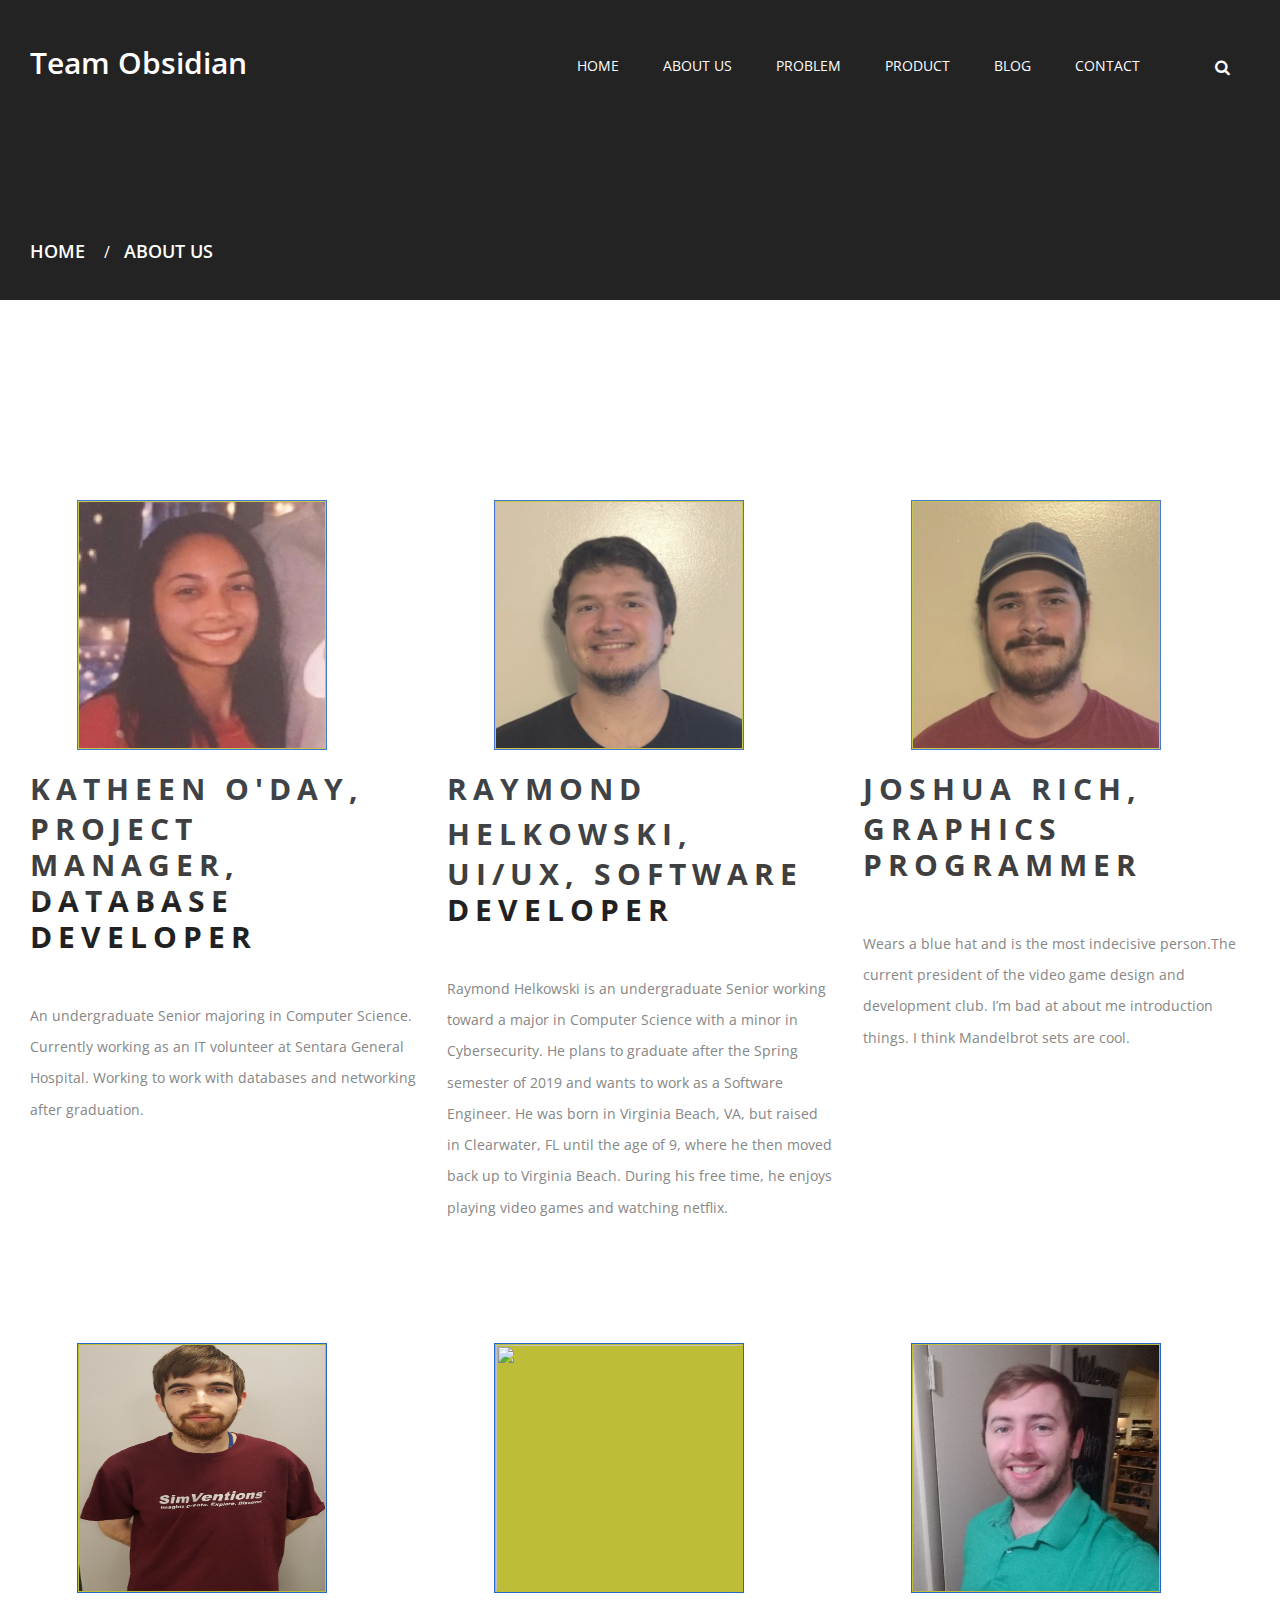
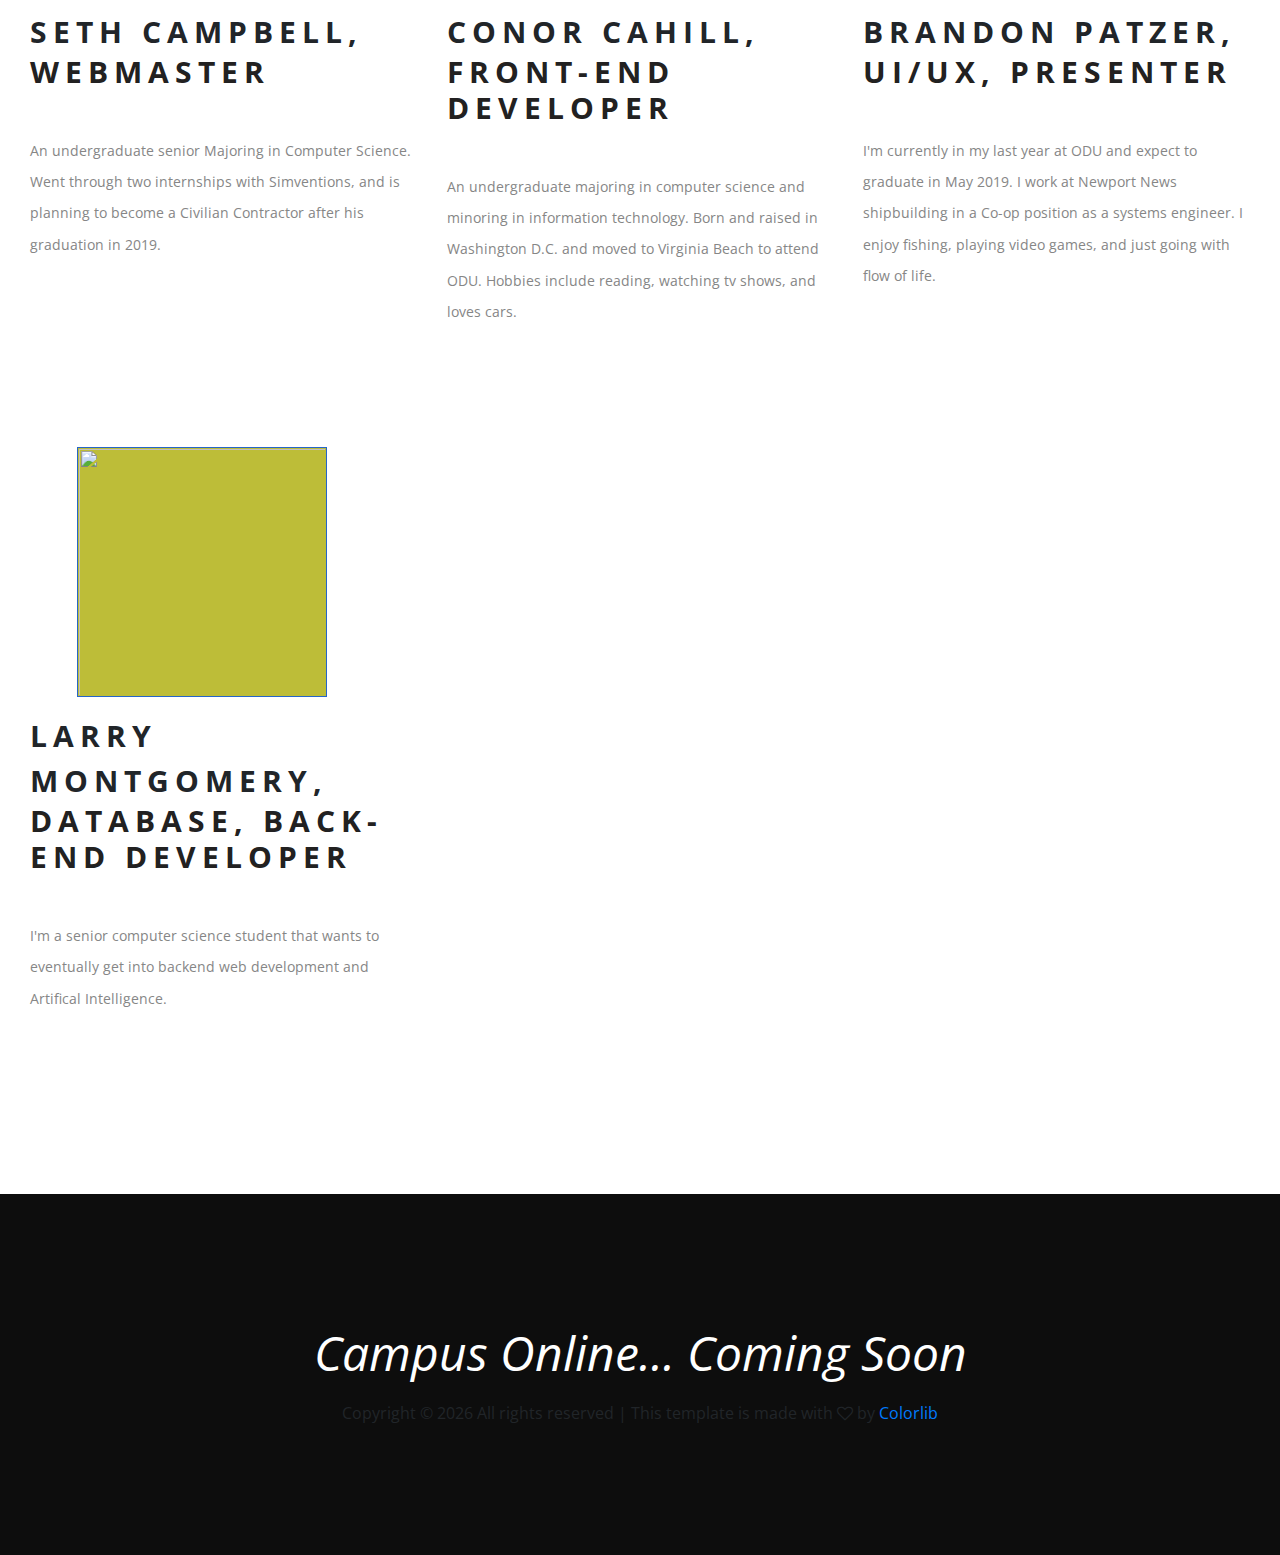
==== about.html @ fdd3791b "Merge branch 'template' of https://github.com/prairiedogstyle20/cs410_website into template" ====
<!DOCTYPE html>
<html lang="en">

<head>
    <title>Team Obsidian - Campus Online</title>
    <meta charset="UTF-8">
    <meta name="description" content="HALO photography portfolio template">
    <meta name="keywords" content="photography, portfolio, onepage, creative, html">
    <meta name="viewport" content="width=device-width, initial-scale=1.0">
    <!-- Favicon -->
    <link href="img/favicon.ico" rel="shortcut icon" />

    <!-- Google Fonts -->
    <link href="https://fonts.googleapis.com/css?family=Open+Sans:300,300i,400,400i,600,600i,700,700i" rel="stylesheet">

    <!-- Stylesheets -->
    <link rel="stylesheet" href="css/bootstrap.min.css" />
    <link rel="stylesheet" href="css/font-awesome.min.css" />
    <link rel="stylesheet" href="css/flaticon.css" />
    <link rel="stylesheet" href="css/animate.css" />
    <link rel="stylesheet" href="css/owl.carousel.css" />
    <link rel="stylesheet" href="css/style.css" />


    <!--[if lt IE 9]>
	  <script src="https://oss.maxcdn.com/html5shiv/3.7.2/html5shiv.min.js"></script>
	  <script src="https://oss.maxcdn.com/respond/1.4.2/respond.min.js"></script>
	<![endif]-->

</head>

<body>
    <!-- Page Preloder -->
    <div id="preloder">
        <div class="loader"></div>
    </div>

    <!-- Header section start -->
    <header class="header-section sp-pad">
        <h3 class="site-logo">Team Obsidian</h3>
        <form class="search-top">
            <button class="se-btn"><i class="fa fa-search"></i></button>
            <input type="text" placeholder="Search.....">
        </form>
        <div class="nav-switch">
            <i class="fa fa-bars"></i>
        </div>
        <nav class="main-menu">
            <ul>
                <li><a href="index.html">Home</a></li>
                <li><a href="about.html">about us</a></li>
                <li><a href="problem.html">Problem</a></li>
                <li><a href="product.html">Product</a></li>
                <li><a href="blog.html">Blog</a></li>
                <li><a href="contact.html">Contact</a></li>
            </ul>
        </nav>
    </header>
    <!-- Header section end -->


    <!-- Page top section start -->
    <div class="page-top-area set-bg" data-setbg="img/black.jpg">
        <div class="breadcrumb-area">
            <a href="#">Home</a> / <span>About us</span>
        </div>
    </div>
    <!-- Page top section end -->


    <!-- Intro section start -->
    <section class="intro-section sp-pad spad">
        <div class="container-fluid p-0">
            <div class="row">
                <div class="col-xl-4 intro-text">
                    <div class="col-xl-7 offset-xl-1">
                        <figure class="intro-img mt-5 mt-xl-0">
                            <img src="img/team/yogrill.jpeg" class="portrait" alt="">
                        </figure>
                    </div>
                    <span class="sp-title">Katheen O'Day,</span>
                    <h3 class="sp-title">Project Manager, Database Developer</h3>
                    <p>An undergraduate Senior majoring in Computer Science. Currently working as an IT volunteer at Sentara General Hospital. Working to work with databases and networking after graduation.</p>
                </div>
                <div class="col-xl-4 intro-text">
                    <div class="col-xl-7 offset-xl-1">
                        <figure class="intro-img mt-5 mt-xl-0">
                            <img src="img/team/raymond.jpg" class="portrait" alt="">
                        </figure>
                    </div>
                    <span class="sp-title">Raymond Helkowski,</span>
                    <h3 class="sp-title">UI/UX, Software Developer</h3>
                    <p>Raymond Helkowski is an undergraduate Senior working toward a major in Computer Science with a minor in Cybersecurity. He plans to graduate after the Spring semester of 2019 and wants to work as a Software Engineer. He was born in
                        Virginia Beach, VA, but raised in Clearwater, FL until the age of 9, where he then moved back up to Virginia Beach. During his free time, he enjoys playing video games and watching netflix.</p>
                </div>
                <div class="col-xl-4 intro-text">
                    <div class="col-xl-7 offset-xl-1">
                        <figure class="intro-img mt-5 mt-xl-0">
                            <img src="img/team/josh.jpg" class="portrait" alt="">
                        </figure>
                    </div>
                    <span class="sp-title">Joshua Rich,</span>
                    <h3 class="sp-title">Graphics Programmer</h3>
                    <p>Wears a blue hat and is the most indecisive person.The current president of the video game design and development club. I’m bad at about me introduction things. I think Mandelbrot sets are cool.</p>

                </div>
                <div class="col-xl-4 intro-text">
                    <div class="col-xl-7 offset-xl-1">
                        <figure class="intro-img mt-5 mt-xl-0">
                            <img src="img/team/Seth Campbell.jpg" class="portrait" alt="">
                        </figure>
                    </div>
                    <span class="sp-title">Seth Campbell,</span>
                    <h3 class="sp-title">Webmaster</h3>
                    <p>An undergraduate senior Majoring in Computer Science. Went through two internships with Simventions, and is planning to become a Civilian Contractor after his graduation in 2019.</p>

                </div>
                <div class="col-xl-4 intro-text">
                    <div class="col-xl-7 offset-xl-1">
                        <figure class="intro-img mt-5 mt-xl-0">
                            <img src="img/team/conor.jpg" class="portrait" alt="">
                        </figure>
                    </div>
                    <span class="sp-title">Conor Cahill,</span>
                    <h3 class="sp-title">Front-End Developer</h3>
                    <p>An undergraduate majoring in computer science and minoring in information technology. Born and raised in Washington D.C. and moved to Virginia Beach to attend ODU. Hobbies include reading, watching tv shows, and loves cars.</p>

                </div>
                <div class="col-xl-4 intro-text">
                    <div class="col-xl-7 offset-xl-1">
                        <figure class="intro-img mt-5 mt-xl-0">
                            <img src="img/team/Brandon.jpg" class="portrait" alt="">
                        </figure>
                    </div>
                    <span class="sp-title">Brandon Patzer,</span>
                    <h3 class="sp-title">UI/UX, Presenter</h3>
                    <p>I'm currently in my last year at ODU and expect to graduate in May 2019. I work at Newport News shipbuilding in a Co-op position as a systems engineer. I enjoy fishing, playing video games, and just going with flow of life.</p>

                </div>
                <div class="col-xl-4 intro-text">
                    <div class="col-xl-7 offset-xl-1">
                        <figure class="intro-img mt-5 mt-xl-0">
                            <img src="img/team/larry.jpg" class="portrait" alt="">
                        </figure>
                    </div>
                    <span class="sp-title">Larry Montgomery,</span>
                    <h3 class="sp-title">Database, Back-End Developer</h3>
                    <p>I'm a senior computer science student that wants to eventually get into backend web development and Artifical Intelligence.</p>
                </div>
            </div>
        </div>
    </section>
    <!-- Intro section end -->


    <!-- Progress section start -->
    <!--<div class="progress-section">
        <div class="container-fluid">
            <div class="row">
                <div class="col-xl-3 col-md-6 cp-item">
                    <div class="circle-progress" data-cpid="id-1" data-cpvalue="75" data-cpcolor="#787878" data-cptitle="Inspiration"></div>
                </div>
                <div class="col-xl-3 col-md-6 cp-item">
                    <div class="circle-progress" data-cpid="id-2" data-cpvalue="59" data-cpcolor="#787878" data-cptitle="Peace"></div>
                </div>
                <div class="col-xl-3 col-md-6 cp-item">
                    <div class="circle-progress" data-cpid="id-3" data-cpvalue="100" data-cpcolor="#787878" data-cptitle="hard work"></div>
                </div>
                <div class="col-xl-3 col-md-6 cp-item">
                    <div class="circle-progress" data-cpid="id-4" data-cpvalue="83" data-cpcolor="#787878" data-cptitle="LOve"></div>
                </div>
            </div>
        </div>
    </div> -->
    <!-- Progress section end -->



    <!-- Review section start -->
    <!--<section class="review-section spad sp-pad set-bg" data-setbg="img/review-bg.jpg">
        <div class="container-fluid p-0 review-warp">
            <div class="row">
                <div class="col-xl-4">
                    <span class="sp-sub-title">Amazing studio</span>
                    <h3 class="sp-title">Clients testimonials</h3>
                </div>
                <div class="col-xl-7 offset-xl-1">
                    <div class="review-slider owl-carousel">
                        <div class="rs-item">
                            <div class="qute">“</div>
                            <p>Integer nec bibendum lacus. Suspendisse dictum enim sit amet libero malesuada feugiat. Praesent malesuada congue magna at finibus. In hac habi tasse platea dictumst. Curabitur rhoncus auctor eleifend. Integer nec bibendum lacus.
                                Suspendisse dictum enim sit amet libero malesuada feugiat. Praesent malesuada congue magna at finibus. In hac habi tasse platea dictumst. </p>
                            <figure class="client-pic">
                                <img src="img/client.jpg" alt="#">
                            </figure>
                            <h4>James Smith, Client</h4>
                        </div>
                    </div>
                </div>
            </div>
        </div>
    </section>-->
    <!-- Review section end -->


    <!-- Work nav section start -->
    <!--<section class="worknav-section sp-pad">
        <div class="container-fluid p-0">
            <div class="row">
                <div class="col-6">
                    <div class="worknav wn-prev">
                        <a href="#" class="wn-thumb set-bg" data-setbg="img/recent-thumb/1.jpg"></a>
                        <div class="wn-info">
                            <span>Previous work</span>
                            <h3>Wedding Photography</h3>
                        </div>
                    </div>
                </div>
                <div class="col-6">
                    <div class="worknav wn-next">
                        <a href="#" class="wn-thumb set-bg" data-setbg="img/recent-thumb/2.jpg"></a>
                        <div class="wn-info">
                            <span>Letest work</span>
                            <h3>Living by the sea</h3>
                        </div>
                    </div>
                </div>
            </div>
        </div>
    </section>-->
    <!-- Work nav section end -->


    <!-- Footer section start -->
    <footer class="footer-section spad">
        <div class="container text-center">
            <h2>Campus Online... Coming Soon</h2>

            <!-- Link back to Colorlib can't be removed. Template is licensed under CC BY 3.0. -->
            Copyright &copy;
            <script>
                document.write(new Date().getFullYear());
            </script> All rights reserved | This template is made with <i class="fa fa-heart-o" aria-hidden="true"></i> by <a href="https://colorlib.com" target="_blank">Colorlib</a>
            <!-- Link back to Colorlib can't be removed. Template is licensed under CC BY 3.0. -->

        </div>
        </div>
    </footer>
    <!-- Footer section end -->


    <!--====== Javascripts & Jquery ======-->
    <script src="js/jquery-3.2.1.min.js"></script>
    <script src="js/bootstrap.min.js"></script>
    <script src="js/owl.carousel.min.js"></script>
    <script src="js/mixitup.min.js"></script>
    <script src="js/circle-progress.min.js"></script>
    <script src="js/main.js"></script>
</body>

</html>
---- css/flaticon.css ----
/*
  	Flaticon icon font: Flaticon
  	Creation date: 02/11/2016 08:15
  	*/

@font-face {
  font-family: "Flaticon";
  src: url("../icon-fonts/Flaticon.eot");
  src: url("../icon-fonts/Flaticon.eot?#iefix") format("embedded-opentype"),
       url("../icon-fonts/Flaticon.woff") format("woff"),
       url("../icon-fonts/Flaticon.ttf") format("truetype"),
       url("../icon-fonts/Flaticon.svg#Flaticon") format("svg");
  font-weight: normal;
  font-style: normal;
}

@media screen and (-webkit-min-device-pixel-ratio:0) {
  @font-face {
    font-family: "Flaticon";
    src: url("./Flaticon.svg#Flaticon") format("svg");
  }
}

[class^="flaticon-"]:before, [class*=" flaticon-"]:before,
[class^="flaticon-"]:after, [class*=" flaticon-"]:after {   
	font-family: Flaticon;
	font-style: normal;
}

.flaticon-alarm-clock:before { content: "\f100"; }
.flaticon-atomic:before { content: "\f101"; }
.flaticon-bar-chart:before { content: "\f102"; }
.flaticon-battery:before { content: "\f103"; }
.flaticon-battery-1:before { content: "\f104"; }
.flaticon-bell:before { content: "\f105"; }
.flaticon-bluetooth:before { content: "\f106"; }
.flaticon-book:before { content: "\f107"; }
.flaticon-box:before { content: "\f108"; }
.flaticon-calculator:before { content: "\f109"; }
.flaticon-calendar:before { content: "\f10a"; }
.flaticon-car:before { content: "\f10b"; }
.flaticon-chat:before { content: "\f10c"; }
.flaticon-chat-1:before { content: "\f10d"; }
.flaticon-checked:before { content: "\f10e"; }
.flaticon-cloud:before { content: "\f10f"; }
.flaticon-cloud-computing:before { content: "\f110"; }
.flaticon-cloud-computing-1:before { content: "\f111"; }
.flaticon-compass:before { content: "\f112"; }
.flaticon-credit-card:before { content: "\f113"; }
.flaticon-cursor:before { content: "\f114"; }
.flaticon-cutlery:before { content: "\f115"; }
.flaticon-download:before { content: "\f116"; }
.flaticon-edit:before { content: "\f117"; }
.flaticon-envelope:before { content: "\f118"; }
.flaticon-eraser:before { content: "\f119"; }
.flaticon-eye:before { content: "\f11a"; }
.flaticon-fast-forward:before { content: "\f11b"; }
.flaticon-favorites:before { content: "\f11c"; }
.flaticon-file:before { content: "\f11d"; }
.flaticon-file-1:before { content: "\f11e"; }
.flaticon-file-2:before { content: "\f11f"; }
.flaticon-file-3:before { content: "\f120"; }
.flaticon-filter:before { content: "\f121"; }
.flaticon-flag:before { content: "\f122"; }
.flaticon-folder:before { content: "\f123"; }
.flaticon-folder-1:before { content: "\f124"; }
.flaticon-gamepad:before { content: "\f125"; }
.flaticon-heart:before { content: "\f126"; }
.flaticon-home:before { content: "\f127"; }
.flaticon-id-card:before { content: "\f128"; }
.flaticon-idea:before { content: "\f129"; }
.flaticon-image:before { content: "\f12a"; }
.flaticon-inbox:before { content: "\f12b"; }
.flaticon-information:before { content: "\f12c"; }
.flaticon-key:before { content: "\f12d"; }
.flaticon-laptop:before { content: "\f12e"; }
.flaticon-layers:before { content: "\f12f"; }
.flaticon-like:before { content: "\f130"; }
.flaticon-line-chart:before { content: "\f131"; }
.flaticon-loupe:before { content: "\f132"; }
.flaticon-mail:before { content: "\f133"; }
.flaticon-map:before { content: "\f134"; }
.flaticon-medal:before { content: "\f135"; }
.flaticon-megaphone:before { content: "\f136"; }
.flaticon-message:before { content: "\f137"; }
.flaticon-message-1:before { content: "\f138"; }
.flaticon-message-2:before { content: "\f139"; }
.flaticon-microphone:before { content: "\f13a"; }
.flaticon-money:before { content: "\f13b"; }
.flaticon-monitor:before { content: "\f13c"; }
.flaticon-music:before { content: "\f13d"; }
.flaticon-next:before { content: "\f13e"; }
.flaticon-padlock:before { content: "\f13f"; }
.flaticon-padlock-1:before { content: "\f140"; }
.flaticon-paint-brush:before { content: "\f141"; }
.flaticon-pause:before { content: "\f142"; }
.flaticon-phone-call:before { content: "\f143"; }
.flaticon-photo-camera:before { content: "\f144"; }
.flaticon-placeholder:before { content: "\f145"; }
.flaticon-planet-earth:before { content: "\f146"; }
.flaticon-play-button:before { content: "\f147"; }
.flaticon-power-button:before { content: "\f148"; }
.flaticon-presentation:before { content: "\f149"; }
.flaticon-printer:before { content: "\f14a"; }
.flaticon-reload:before { content: "\f14b"; }
.flaticon-return:before { content: "\f14c"; }
.flaticon-rss:before { content: "\f14d"; }
.flaticon-safebox:before { content: "\f14e"; }
.flaticon-settings:before { content: "\f14f"; }
.flaticon-settings-1:before { content: "\f150"; }
.flaticon-settings-2:before { content: "\f151"; }
.flaticon-share:before { content: "\f152"; }
.flaticon-shield:before { content: "\f153"; }
.flaticon-shopping-cart:before { content: "\f154"; }
.flaticon-smartphone:before { content: "\f155"; }
.flaticon-speaker:before { content: "\f156"; }
.flaticon-speakers:before { content: "\f157"; }
.flaticon-trash:before { content: "\f158"; }
.flaticon-trophy:before { content: "\f159"; }
.flaticon-upload:before { content: "\f15a"; }
.flaticon-user:before { content: "\f15b"; }
.flaticon-user-1:before { content: "\f15c"; }
.flaticon-user-2:before { content: "\f15d"; }
.flaticon-user-3:before { content: "\f15e"; }
.flaticon-users:before { content: "\f15f"; }
.flaticon-video-camera:before { content: "\f160"; }
.flaticon-wifi:before { content: "\f161"; }
.flaticon-zoom-in:before { content: "\f162"; }
.flaticon-zoom-out:before { content: "\f163"; }
---- css/style.css ----
/* =================================
------------------------------------
  HALO - Photography Portfolio
  Version: 1.0
 ------------------------------------ 
 ====================================*/


/*----------------------------------------*/


/* Template default CSS
/*----------------------------------------*/

html,
body {
    height: 100%;
    font-family: 'Open Sans', sans-serif;
}

h1,
h2,
h3,
h4,
h5,
h6 {
    color: #222121;
    margin: 0;
    font-weight: 600;
    font-family: 'Open Sans', sans-serif;
}

h1 {
    font-size: 60px;
}

h2 {
    font-size: 48px;
}

h3 {
    font-size: 30px;
}

h4 {
    font-size: 16px;
}

h5 {
    font-size: 14px;
}

p {
    font-size: 14.2px;
    color: #868686;
    line-height: 2.2;
}

img {
    /* max-width: 100%;*/
}

input:focus,
select:focus,
button:focus,
textarea:focus {
    outline: none;
}

a:hover,
a:focus {
    text-decoration: none;
    outline: none;
}

ul,
ol {
    padding: 0;
    margin: 0;
}


/*---------------------
	Helper CSS
-----------------------*/

.spad {
    padding-top: 130px;
    padding-bottom: 130px;
}

.sp-pad {
    padding-left: 150px;
    padding-right: 150px;
}

.sp-sub-title {
    color: #868686;
    font-size: 12px;
    margin-bottom: 5px;
    text-transform: uppercase;
}

.sp-title {
    font-size: 30px;
    font-weight: 700;
    text-transform: uppercase;
    margin-bottom: 45px;
    letter-spacing: 6px;
}

.section-title h2 {
    display: inline-block;
    position: relative;
    margin-bottom: 110px;
    padding-bottom: 2px;
    line-height: normal;
}

.section-title h2:after {
    position: absolute;
    content: '';
    width: 100%;
    height: 2px;
    left: 0;
    bottom: 0;
    background: #40424a;
}

.set-bg {
    background-repeat: no-repeat;
    background-size: cover;
    background-position: center 0;
}


/*------------------------
  Common Elements
--------------------------*/

.element {
    margin-bottom: 150px;
}

.element .sp-title {
    margin-bottom: 70px;
}

.element:last-child {
    margin-bottom: 0;
}

.element .site-btn {
    margin-bottom: 10px;
}


/* Preloder */

#preloder {
    position: fixed;
    width: 100%;
    height: 100%;
    top: 0;
    left: 0;
    z-index: 999999;
    background: #fff;
}

.loader {
    width: 40px;
    height: 40px;
    position: absolute;
    top: 50%;
    left: 50%;
    margin-top: -13px;
    margin-left: -13px;
    border-radius: 60px;
    animation: loader 0.8s linear infinite;
    -webkit-animation: loader 0.8s linear infinite;
}

@keyframes loader {
    0% {
        -webkit-transform: rotate(0deg);
        transform: rotate(0deg);
        border: 4px solid #f44336;
        border-left-color: transparent;
    }
    50% {
        -webkit-transform: rotate(180deg);
        transform: rotate(180deg);
        border: 4px solid #673ab7;
        border-left-color: transparent;
    }
    100% {
        -webkit-transform: rotate(360deg);
        transform: rotate(360deg);
        border: 4px solid #f44336;
        border-left-color: transparent;
    }
}

@-webkit-keyframes loader {
    0% {
        -webkit-transform: rotate(0deg);
        border: 4px solid #f44336;
        border-left-color: transparent;
    }
    50% {
        -webkit-transform: rotate(180deg);
        border: 4px solid #673ab7;
        border-left-color: transparent;
    }
    100% {
        -webkit-transform: rotate(360deg);
        border: 4px solid #f44336;
        border-left-color: transparent;
    }
}


/* Site Buttons */

.site-btn {
    position: relative;
    display: inline-block;
    text-transform: uppercase;
    font-size: 12px;
    min-width: 135px;
    font-weight: 600;
    padding: 18px 10px 20px;
    color: #222121;
    background-color: transparent;
    border: none;
    cursor: pointer;
    text-align: center;
    border-top: 2px solid #222121;
    border-bottom: 2px solid #222121;
}

.site-btn:after {
    position: absolute;
    content: '';
    width: 100%;
    height: 2px;
    bottom: 2px;
    left: 0;
    background: #222121;
}

.site-btn.light {
    color: #fff;
    border-top: 2px solid #fff;
    border-bottom: 2px solid #fff;
}

.site-btn.light:after {
    background: #fff;
}

.site-btn.light:hover {
    color: #fff;
}

.site-btn:hover {
    color: #222121;
}

.site-btn.btn-two {
    border-left: 2px solid #222121;
    border-right: 2px solid #222121;
}

.site-btn.btn-three {
    padding: 19px 10px 19px;
}

.site-btn.btn-three:after {
    display: none;
}

.site-btn.btn-four {
    padding: 19px 10px 19px;
    border-left: 2px solid #222121;
    border-right: 2px solid #222121;
}

.site-btn.btn-four:after {
    display: none;
}

.arrow-btn {
    color: #7a7a7a;
    font-size: 20px;
}

.arrow-btn i {
    display: inline-block;
}

.arrow-btn:hover {
    color: #7a7a7a;
}


/* Circle progress */

.circle-progress {
    text-align: center;
    display: block;
    position: relative;
    margin-bottom: 30px;
}

.circle-progress canvas {
    -webkit-transform: rotate(90deg);
    -ms-transform: rotate(90deg);
    transform: rotate(90deg);
}

.circle-progress .progress-info {
    position: absolute;
    width: 100%;
    top: 50%;
    margin-top: -45px;
}

.circle-progress .progress-info h2 {
    margin-bottom: 5px;
}

.circle-progress .progress-info p {
    font-size: 14px;
    margin-bottom: 0;
    color: #222121;
    font-weight: 600;
    letter-spacing: 3px;
    text-transform: uppercase;
}


/* Fact box */

.fact-box .fact-content {
    text-align: center;
    position: relative;
}

.fact-box .fact-content:after {
    position: absolute;
    content: '';
    height: 90px;
    width: 2px;
    background: #f3f3f3;
    right: 0;
    top: 30px;
    -webkit-transform: rotate(40deg);
    -ms-transform: rotate(40deg);
    transform: rotate(40deg);
    -webkit-transform-origin: center;
    -ms-transform-origin: center;
    transform-origin: center;
}

.fact-box .fact-content i {
    color: #d3d3d3;
    font-size: 45px;
    line-height: 45px;
    display: block;
    margin-bottom: 20px;
}

.fact-box .fact-content h2 {
    font-size: 36px;
    margin-bottom: 15px;
}

.fact-box .fact-content p {
    text-transform: uppercase;
    font-size: 12px;
    font-weight: 600;
    letter-spacing: 2px;
    margin-bottom: 0;
}

.fact-box:last-child .fact-content:after {
    display: none;
}


/* Accordion */

.accordion-area .panel {
    margin-bottom: 18px;
}

.accordion-area .panel-header {
    display: block;
    font-weight: 600;
    position: relative;
    border: 2px solid #000;
    -webkit-transition: all 0.4s ease-out 0s;
    -o-transition: all 0.4s ease-out 0s;
    transition: all 0.4s ease-out 0s;
}

.accordion-area .panel-link:after {
    content: "+";
    position: absolute;
    font-size: 18px;
    font-weight: 700;
    right: 25px;
    top: 50%;
    color: #000;
    line-height: 16px;
    margin-top: -8px;
    margin-left: -4px;
}

.accordion-area .panel-header.active .panel-link:after {
    content: "-";
    margin-top: -10px;
}

.accordion-area .panel-header.active .panel-link.collapsed:after {
    content: "+";
}

.accordion-area .panel-link {
    text-align: left;
    background-color: transparent;
    border: none;
    position: relative;
    width: 100%;
    padding: 15px 40px;
    padding-left: 30px;
    font-size: 12px;
    text-transform: uppercase;
    letter-spacing: 1px;
    font-weight: 600;
}

.accordion-area .panel-body p {
    font-size: 14px;
    margin-bottom: 0;
    padding-top: 25px;
}

.accordion-area .panel-body {
    padding: 0 5px;
}


/* Tab */

.tab-element .nav-tabs {
    border-bottom: 2px solid #222121;
    display: table;
    width: 100%;
}

.tab-element .nav-tabs .nav-item {
    display: table-cell;
    text-align: center;
}

.tab-element .nav-tabs .nav-item:last-child .nav-link {
    margin-right: 0;
}

.tab-element .nav-tabs .nav-link {
    border: 2px solid #222121;
    margin-right: 10px;
    border-radius: 0;
    font-size: 12px;
    text-transform: uppercase;
    letter-spacing: 1px;
    font-weight: 600;
    color: #222121;
    padding: 15px 10px;
}

.tab-element .nav-tabs .nav-link.active {
    padding-bottom: 25px;
    border-bottom: none;
    position: relative;
}

.tab-element .nav-tabs .nav-link.active:after {
    position: absolute;
    content: '';
    width: 100%;
    height: 2px;
    background: #fff;
    bottom: -2px;
    left: 0;
}

.tab-element .tab-pane {
    padding-top: 25px;
}


/* Icon Box */

.icon-box {
    margin-bottom: 70px;
}

.icon-box i {
    display: block;
    font-size: 50px;
    color: #d3d3d3;
    margin-bottom: 30px;
}

.icon-box h4 {
    text-transform: uppercase;
    letter-spacing: 2px;
    margin-bottom: 20px;
}


/*---------------------
	Header section
-----------------------*/

.header-section {
    position: absolute;
    width: 100%;
    left: 0;
    top: 0;
    z-index: 111;
    padding-top: 40px;
    padding-bottom: 20px;
}

.site-logo {
    padding-top: 5px;
    color: #fff;
    display: inline-block;
}

.search-top {
    float: right;
    display: inline-block;
    position: relative;
    padding: 14px;
    margin-left: 30px;
}

.search-top .se-btn {
    border: none;
    background: none;
    color: #fff;
}

.search-top input[type='text'] {
    position: absolute;
    right: 5px;
    top: 100%;
    border: none;
    background: rgba(255, 255, 255, 0.17);
    padding: 10px 20px;
    opacity: 0;
    outline: 1px solid #fff;
    outline-offset: 5px;
    margin-top: 5px;
    color: #fff;
    visibility: hidden;
    -webkit-transition: all 0.4s;
    -o-transition: all 0.4s;
    transition: all 0.4s;
}

.search-top input[type='text']:focus {
    visibility: visible;
    opacity: 1;
}

.search-top:hover input[type='text'] {
    opacity: 1;
    visibility: visible;
}

.nav-switch {
    display: none;
}

.main-menu {
    float: right;
}

.main-menu ul {
    list-style: none;
}

.main-menu ul li {
    display: inline;
}

.main-menu ul li a {
    display: inline-block;
    text-transform: uppercase;
    font-size: 14px;
    color: #fff;
    padding: 15px;
    margin-right: 10px;
    position: relative;
}

.main-menu ul li a:after {
    position: absolute;
    content: '';
    width: 0;
    height: 2px;
    background: #fff;
    left: 50%;
    top: 26px;
    margin-left: -17px;
    -webkit-transform: rotate(-45deg);
    -ms-transform: rotate(-45deg);
    transform: rotate(-45deg);
    opacity: 0;
    -webkit-transform-origin: top center;
    -ms-transform-origin: top center;
    transform-origin: top center;
    -webkit-transition: all 0.4s;
    -o-transition: all 0.4s;
    transition: all 0.4s;
}

.main-menu ul li a:hover:after {
    opacity: 1;
    width: 34px;
}


/*---------------------
	Hero section
-----------------------*/

.hero-slider {
    position: relative;
}

.hero-slider .owl-nav {
    position: absolute;
    display: inline-block;
    right: 150px;
    top: 50%;
    font-size: 20px;
    z-index: 999;
    color: #fff;
}

.hero-slider .owl-nav i {
    margin-left: 2px;
}

.hero-slider .owl-nav .owl-prev {
    display: none;
}

.hero-slider .owl-dots {
    position: absolute;
    bottom: -5px;
    left: 150px;
}

.hero-slider .owl-dots .owl-dot {
    display: inline-block;
    margin-right: 30px;
    color: #fff;
    font-size: 14px;
    padding-bottom: 40px;
    position: relative;
    overflow: hidden;
}

.hero-slider .owl-dots .owl-dot.active span {
    color: #cc1847;
}

.hero-slider .owl-dots .owl-dot.active:after {
    height: 100%;
}

.hero-slider .owl-dots .owl-dot:after {
    position: absolute;
    content: '';
    width: 2px;
    height: 0;
    left: 50%;
    top: 30px;
    margin-left: -2px;
    background: #fff;
    -webkit-transition: all 0.4s;
    -o-transition: all 0.4s;
    transition: all 0.4s;
}

.hs-item {
    min-height: 950px;
    position: relative;
    display: table;
    width: 100%;
}

.hs-item:after {
    position: absolute;
    content: '';
    width: 100%;
    height: 100%;
    left: 0;
    top: 0;
    background: #000;
    opacity: 0.7;
}

.hs-item .hs-text {
    position: relative;
    display: table-cell;
    vertical-align: middle;
    z-index: 2;
}

.hs-item .hs-title {
    color: #fff;
    font-size: 130px;
    font-weight: 300;
    margin-bottom: 40px;
    position: relative;
    left: 150px;
    opacity: 0;
}

.hs-item .hs-des {
    color: #fff;
    font-size: 60px;
    line-height: 1.4;
    position: relative;
    left: 150px;
    opacity: 0;
}

.owl-item.active .hs-item .hs-title,
.owl-item.active .hs-item .hs-des {
    left: 0;
    opacity: 1;
}

.owl-item.active .hs-item .hs-title {
    -webkit-transition: all 0.5s ease 0.6s;
    -o-transition: all 0.5s ease 0.6s;
    transition: all 0.5s ease 0.6s;
}

.owl-item.active .hs-item .hs-des {
    -webkit-transition: all 0.5s ease 0.8s;
    -o-transition: all 0.5s ease 0.8s;
    transition: all 0.5s ease 0.8s;
}


/*---------------------
	Intro section
-----------------------*/

.intro-text {
    padding-top: 70px;
}

.intro-text p {
    margin-bottom: 50px;
}


/*---------------------
	Portfolio section
-----------------------*/

.portfolio-warp {
    position: relative;
    display: block;
    overflow: hidden;
}

.single-portfolio {
    height: 580px;
    width: 33.333333%;
    position: relative;
    float: left;
    display: block;
    background-position: center center;
}

.single-portfolio.sm-wide {
    width: 22.222222%;
}

.single-portfolio:hover .portfolio-info {
    opacity: 1;
}

.portfolio-info {
    position: absolute;
    width: calc(100% - 110px);
    height: calc(100% - 110px);
    left: 55px;
    top: 55px;
    text-align: center;
    padding-top: 220px;
    border: 1px solid #fff;
    overflow: hidden;
    opacity: 0;
    -webkit-transition: all 0.4s;
    -o-transition: all 0.4s;
    transition: all 0.4s;
}

.portfolio-info .pfbg {
    position: absolute;
    width: 110%;
    height: 110%;
    left: -5%;
    top: -5%;
    -webkit-transform: scale(1.12);
    -ms-transform: scale(1.12);
    transform: scale(1.12);
    -webkit-filter: blur(20px);
    filter: blur(20px);
    background-position: center center;
}

.portfolio-info h5 {
    letter-spacing: 2px;
    text-transform: uppercase;
    color: #fff;
    z-index: 9;
    position: relative;
    margin-bottom: 10px;
}

.portfolio-info p {
    font-size: 14px;
    color: #fff;
    z-index: 9;
    position: relative;
}

.portfolio-filter {
    list-style: none;
}

.portfolio-filter li {
    display: inline-block;
    font-size: 12px;
    text-transform: uppercase;
    margin-right: 12px;
    color: #868686;
    font-weight: 600;
    cursor: pointer;
}

.portfolio-filter li.mixitup-control-active {
    color: #111;
}


/*---------------------
	Milestones section
-----------------------*/

.milestones-section {
    background: #222121;
}

.milestones-section .fact-box .fact-content {
    text-align: center;
    position: relative;
}

.milestones-section .fact-box .fact-content:after {
    background: #6f6e6e;
}

.milestones-section .fact-box .fact-content i,
.milestones-section .fact-box .fact-content h2,
.milestones-section .fact-box .fact-content p {
    color: #fff;
}

.milestones-section .fact-box:last-child .fact-content:after {
    display: none;
}


/*---------------------
	Services section
-----------------------*/

.services-section {
    position: relative;
}

.services-warp {
    position: relative;
}

.services-text {
    position: absolute;
    width: 490px;
    left: 140px;
}

.services-text p {
    font-size: 20px;
    font-weight: 600;
    margin-bottom: 50px;
}

.service-more-link {
    position: absolute;
    right: 150px;
    top: 50%;
    margin-top: -15px;
}


/*---------------------
	Contact section
-----------------------*/

.contact-section {
    padding-top: 150px;
    padding-bottom: 150px;
    position: relative;
}

.contact-section .contact-warp {
    position: relative;
    z-index: 2;
}

.contact-section:after {
    position: absolute;
    content: '';
    width: 100%;
    height: 100%;
    left: 0;
    top: 0;
    background: #000;
    opacity: 0.7;
}

.contact-text {
    position: absolute;
    width: 490px;
    left: 140px;
}

.contact-text .sp-sub-title,
.contact-text .sp-title,
.contact-text p {
    color: #fff;
}

.contact-text p {
    font-size: 16px;
    margin-bottom: 20px;
}

.contact-text .con-info {
    list-style: none;
}

.contact-text .con-info li {
    color: #fff;
    margin-bottom: 20px;
    font-size: 14px;
}

.contact-text .con-info li i {
    width: 30px;
    float: left;
    color: #616161;
    display: block;
    margin-right: 25px;
    font-size: 20px;
}

.contact-form {
    padding-top: 80px;
}

.contact-form input[type='text'],
.contact-form input[type='email'],
.contact-form textarea {
    width: 100%;
    background: none;
    border: none;
    border-bottom: 1px solid #fff;
    color: #fff;
    font-size: 14px;
    padding: 5px 0 20px;
    margin-bottom: 20px;
}

.contact-form textarea {
    height: 130px;
    padding-bottom: 10px;
    margin-bottom: 35px;
}

.contact-form ::-webkit-input-placeholder {
    font-style: italic;
    color: #fff;
}

.contact-form :-ms-input-placeholder {
    font-style: italic;
    color: #fff;
}

.contact-form ::-ms-input-placeholder {
    font-style: italic;
    color: #fff;
}

.contact-form ::placeholder {
    font-style: italic;
    color: #fff;
}


/*---------------------
	Footer section
----------------------*/

.footer-section {
    background: #0d0d0d;
}

.footer-section h2 {
    color: #fff;
    font-weight: 400;
    font-style: italic;
    margin-bottom: 20px;
}

.footer-section p {
    font-size: 24px;
    color: #fff;
    margin-bottom: 40px;
}

.footer-section .social a {
    color: #fff;
    margin-right: 40px;
}

.footer-section .social a:last-child {
    margin-right: 0;
}


/*---------------------
	Other Pages
-----------------------
========================*/

.page-top-area {
    height: 300px;
    position: relative;
}

.page-top-area:after {
    position: absolute;
    content: '';
    width: 100%;
    height: 100%;
    left: 0;
    top: 0;
    background: #000;
    opacity: 0.7;
}

.breadcrumb-area {
    position: absolute;
    left: 150px;
    bottom: 35px;
    z-index: 2;
    color: #fff;
}

.breadcrumb-area a,
.breadcrumb-area span {
    color: #fff;
    text-transform: uppercase;
    font-size: 18px;
    font-weight: 600;
    margin-right: 15px;
    margin-left: 10px;
}

.breadcrumb-area a:first-child {
    margin-left: 0;
}


/*---------------------
	Progress section
-----------------------*/

.progress-section {
    padding: 0 80px 100px;
}

.progress-section .circle-progress:after {
    position: absolute;
    content: '';
    height: 90px;
    width: 2px;
    background: #d0d0d0;
    right: 0;
    top: 70px;
    -webkit-transform: rotate(40deg);
    -ms-transform: rotate(40deg);
    transform: rotate(40deg);
    -webkit-transform-origin: center;
    -ms-transform-origin: center;
    transform-origin: center;
}

.progress-section .cp-item:last-child .circle-progress:after {
    display: none;
}


/*---------------------
	Review section
-----------------------*/

.review-section {
    position: relative;
}

.review-section:after {
    position: absolute;
    content: '';
    width: 100%;
    height: 100%;
    left: 0;
    top: 0;
    background: #000;
    opacity: 0.7;
}

.review-section .review-warp {
    position: relative;
    z-index: 2;
}

.review-section .review-warp .sp-sub-title,
.review-section .review-warp .sp-title {
    color: #fff;
}

.review-slider .rs-item .qute {
    font-size: 30px;
    color: #fff;
}

.review-slider .rs-item p {
    font-size: 24px;
    font-style: italic;
    color: #fff;
    margin-bottom: 50px;
}

.review-slider .rs-item h4 {
    font-size: 12px;
    font-weight: 400;
    color: #fff;
    letter-spacing: 2px;
    padding-top: 50px;
    margin-left: 90px;
    text-transform: uppercase;
}

.review-slider .client-pic {
    width: 70px;
    height: 70px;
    border-radius: 50px;
    overflow: hidden;
    float: left;
}


/*---------------------
	Work nav section
-----------------------*/

.worknav-section {
    padding-top: 90px;
    padding-bottom: 90px;
}

.worknav-section.extra-style {
    background: #f2f7f7;
    padding-top: 150px;
    padding-bottom: 150px;
}

.worknav .wn-thumb {
    width: 165px;
    height: 165px;
    display: inline-block;
    border-radius: 50%;
}

.worknav .wn-info {
    position: relative;
    display: inline-block;
}

.worknav .wn-info span {
    text-transform: uppercase;
    font-size: 12px;
    font-weight: 600;
    color: #868686;
}

.worknav .wn-info h3 {
    font-size: 24px;
    font-weight: 400;
}

.worknav.wn-prev .wn-info {
    top: -50px;
    margin-left: 50px;
}

.worknav.wn-next {
    text-align: right;
}

.worknav.wn-next .wn-thumb {
    float: right;
}

.worknav.wn-next .wn-info {
    top: 65px;
    margin-right: 50px;
}


/*---------------------
	Blog Page
-----------------------*/

.blog-item {
    margin-bottom: 150px;
}

.blog-item:last-child {
    margin-bottom: 0;
}

.blog-thumb {
    height: 660px;
    margin-bottom: 140px;
    position: relative;
}

.post-date-warp {
    position: absolute;
    width: 100%;
    bottom: 30px;
    left: 0;
}

.post-date-warp .post-date-box {
    width: 105px;
    height: 106px;
    background: #fff;
    text-align: center;
    padding-top: 20px;
}

.post-date-warp .post-date-box h3 {
    letter-spacing: 2px;
    margin-bottom: 5px;
}

.post-date-warp .post-date-box p {
    font-size: 12px;
    text-transform: uppercase;
    color: #222121;
    font-weight: 600;
}

.blog-list {
    margin-bottom: 140px;
}

.blog-title {
    text-transform: uppercase;
    margin-bottom: 10px;
    letter-spacing: 5px;
    font-weight: 700;
}

.post-metas {
    margin-bottom: 60px;
}

.post-metas .post-meta {
    display: inline-block;
    text-transform: uppercase;
    font-size: 12px;
    font-weight: 600;
    color: #868686;
    margin-left: 15px;
    margin-right: 15px;
}

.post-metas .post-meta a {
    color: #222121;
}

.post-metas .post-meta:first-child {
    margin-left: 0;
}


/*---------------------
	Single work Page
-----------------------*/

.work-slider {
    margin-bottom: 150px;
}

.work-slider .ws-item {
    height: 660px;
}

.work-slider .owl-nav {
    position: absolute;
    right: 55px;
    top: 50%;
    margin-top: -10px;
}

.work-slider .owl-nav .owl-prev {
    display: none;
}

.work-slider .owl-nav .owl-next {
    text-transform: uppercase;
    font-size: 12px;
    font-weight: 600;
}

.work-info-list {
    list-style: none;
}

.work-info-list li {
    display: block;
    width: 50%;
    margin-bottom: 60px;
    float: left;
}

.work-info-list li span {
    font-size: 12px;
    text-transform: uppercase;
    color: #868686;
    margin-bottom: 15px;
    display: block;
    letter-spacing: 1px;
    font-weight: 600;
}

.work-info-list li h4 {
    text-transform: uppercase;
    letter-spacing: 1px;
}

.next-portfolio-link {
    padding-top: 70px;
    padding-bottom: 70px;
    text-align: right;
}

.map-area {
    height: 560px;
}


/*---------------------
	Responsive 
-----------------------*/

@media only screen and (max-width: 1650px) {
    .sp-pad {
        padding-left: 90px;
        padding-right: 90px;
    }
    .hero-slider .owl-dots {
        left: 90px;
    }
    .contact-text,
    .services-text {
        left: 80px;
    }
}

@media only screen and (max-width: 1510px) {
    .sp-pad {
        padding-left: 30px;
        padding-right: 30px;
    }
    .breadcrumb-area,
    .hero-slider .owl-dots {
        left: 30px;
    }
    .contact-text,
    .services-text {
        left: 30px;
        width: 350px;
    }
    .service-more-link {
        right: 30px;
    }
    .progress-section .circle-progress:after {
        display: none;
    }
}

@media only screen and (max-width: 1366px) {
    .hs-item {
        min-height: 750px;
    }
    .single-portfolio {
        height: 400px;
    }
    .portfolio-info {
        width: calc(100% - 40px);
        height: calc(100% - 40px);
        left: 20px;
        top: 20px;
        padding-top: 165px;
    }
}


/* Medium screen : 992px. */

@media only screen and (min-width: 992px) and (max-width: 1199px) {
    .contact-text,
    .services-text {
        width: 100%;
        position: relative;
        margin-bottom: 50px;
        left: 0;
    }
    .single-portfolio {
        width: 50%;
    }
    .single-portfolio.sm-wide {
        width: 50%;
    }
    .single-portfolio.sm-wide.md-w-100 {
        width: 100%;
    }
    .single-portfolio .md-w-100 {
        width: 100%;
    }
    .service-more-link {
        right: 0;
        position: relative;
        text-align: center;
    }
    .worknav {
        text-align: center;
    }
    .worknav .wn-thumb,
    .worknav .wn-info {
        display: block;
    }
    .worknav .wn-thumb {
        margin: 0 auto 30px;
    }
    .worknav.wn-prev .wn-info,
    .worknav.wn-next .wn-info {
        top: 0px;
        margin-left: 0px;
        margin-right: 0;
        text-align: center;
    }
    .worknav.wn-next .wn-thumb {
        float: none;
    }
}


/* Tablet :768px. */

@media only screen and (min-width: 768px) and (max-width: 991px) {
    .site-logo {
        padding-top: 0;
    }
    .search-top {
        padding: 8px;
        margin-left: 10px;
    }
    .main-menu ul li a {
        padding: 10px;
        margin-right: 5px;
    }
    .hero-slider .owl-nav {
        right: 50px;
    }
    .hs-item {
        min-height: 650px;
    }
    .hs-item .hs-title {
        font-size: 100px;
        margin-bottom: 20px;
    }
    .hs-item .hs-des {
        font-size: 40px;
    }
    .contact-text,
    .services-text {
        width: 100%;
        position: relative;
        margin-bottom: 50px;
        left: 0;
    }
    .single-portfolio {
        width: 50%;
    }
    .single-portfolio.sm-wide {
        width: 50%;
    }
    .single-portfolio.sm-wide.md-w-100 {
        width: 100%;
    }
    .single-portfolio .md-w-100 {
        width: 100%;
    }
    .fact-box .fact-content {
        margin-bottom: 50px;
    }
    .fact-box .fact-content:after {
        display: none;
    }
    .service-more-link {
        right: 0;
        position: relative;
        text-align: center;
    }
    .worknav {
        text-align: center;
    }
    .worknav .wn-thumb,
    .worknav .wn-info {
        display: block;
    }
    .worknav .wn-thumb {
        margin: 0 auto 30px;
    }
    .worknav.wn-prev .wn-info,
    .worknav.wn-next .wn-info {
        top: 0px;
        margin-left: 0px;
        margin-right: 0;
        text-align: center;
    }
    .worknav.wn-next .wn-thumb {
        float: none;
    }
    .blog-thumb {
        height: 550px;
    }
}


/* Large Mobile :480px. */

@media only screen and (max-width: 767px) {
    .search-top {
        display: none;
    }
    .nav-switch {
        position: absolute;
        right: 20px;
        font-size: 30px;
        color: #fff;
        top: 38px;
        display: block;
    }
    .main-menu {
        display: none;
        float: none;
        position: absolute;
        width: 100%;
        background: #222;
        left: 0;
        top: 100%;
    }
    .main-menu ul li {
        display: block;
    }
    .main-menu ul li a {
        display: block;
        padding: 15px;
        margin-right: 0;
        border-bottom: 1px solid #292929;
    }
    .main-menu ul li a:after {
        left: 35px;
    }
    .hero-slider .owl-nav {
        right: 50px;
    }
    .hs-item {
        min-height: 470px;
    }
    .hs-item .hs-title {
        font-size: 80px;
        margin-bottom: 20px;
    }
    .hs-item .hs-des {
        font-size: 30px;
    }
    .sp-pad {
        padding-left: 15px;
        padding-right: 15px;
    }
    .sp-title {
        font-size: 26px;
    }
    .contact-text,
    .services-text {
        width: 100%;
        position: relative;
        margin-bottom: 50px;
        left: 0;
    }
    .single-portfolio {
        width: 100%;
    }
    .single-portfolio.sm-wide {
        width: 100%;
    }
    .single-portfolio.sm-wide.md-w-100 {
        width: 100%;
    }
    .single-portfolio .md-w-100 {
        width: 100%;
    }
    .fact-box .fact-content {
        margin-bottom: 50px;
    }
    .fact-box .fact-content:after {
        display: none;
    }
    .service-more-link {
        right: 0;
        position: relative;
        text-align: center;
    }
    .progress-section {
        padding: 0 15px 100px;
    }
    .worknav {
        text-align: center;
    }
    .worknav .wn-thumb,
    .worknav .wn-info {
        display: block;
    }
    .worknav .wn-thumb h3,
    .worknav .wn-info h3 {
        font-size: 20px;
    }
    .worknav .wn-info h3 {
        font-size: 20px;
    }
    .worknav .wn-thumb {
        width: 100px;
        height: 100px;
        margin: 0 auto 30px;
    }
    .worknav.wn-prev .wn-info,
    .worknav.wn-next .wn-info {
        top: 0px;
        margin-left: 0px;
        margin-right: 0;
        text-align: center;
    }
    .worknav.wn-next .wn-thumb {
        float: none;
    }
    .work-slider .ws-item {
        height: 400px;
    }
    .blog-thumb {
        height: 400px;
    }
}


/* small Mobile :320px. */

@media only screen and (max-width: 479px) {
    .hero-slider .owl-nav {
        right: 20px;
    }
    .hs-item .hs-title {
        font-size: 50px;
        margin-bottom: 20px;
    }
    .hs-item .hs-des {
        font-size: 18px;
    }
    .sp-pad {
        padding-left: 15px;
        padding-right: 15px;
    }
    .worknav .wn-thumb {
        width: 70px;
        height: 70px;
    }
    .worknav .wn-info h3 {
        font-size: 16px;
    }
    .work-info-list li {
        width: 100%;
    }
    .footer-section h2 {
        font-size: 33px;
    }
}

.portrait {
    width: 250px;
    height: 250px;
    padding: 1px;
    border: 1px solid #2665c9;
    background-color: rgb(189, 189, 56);
}
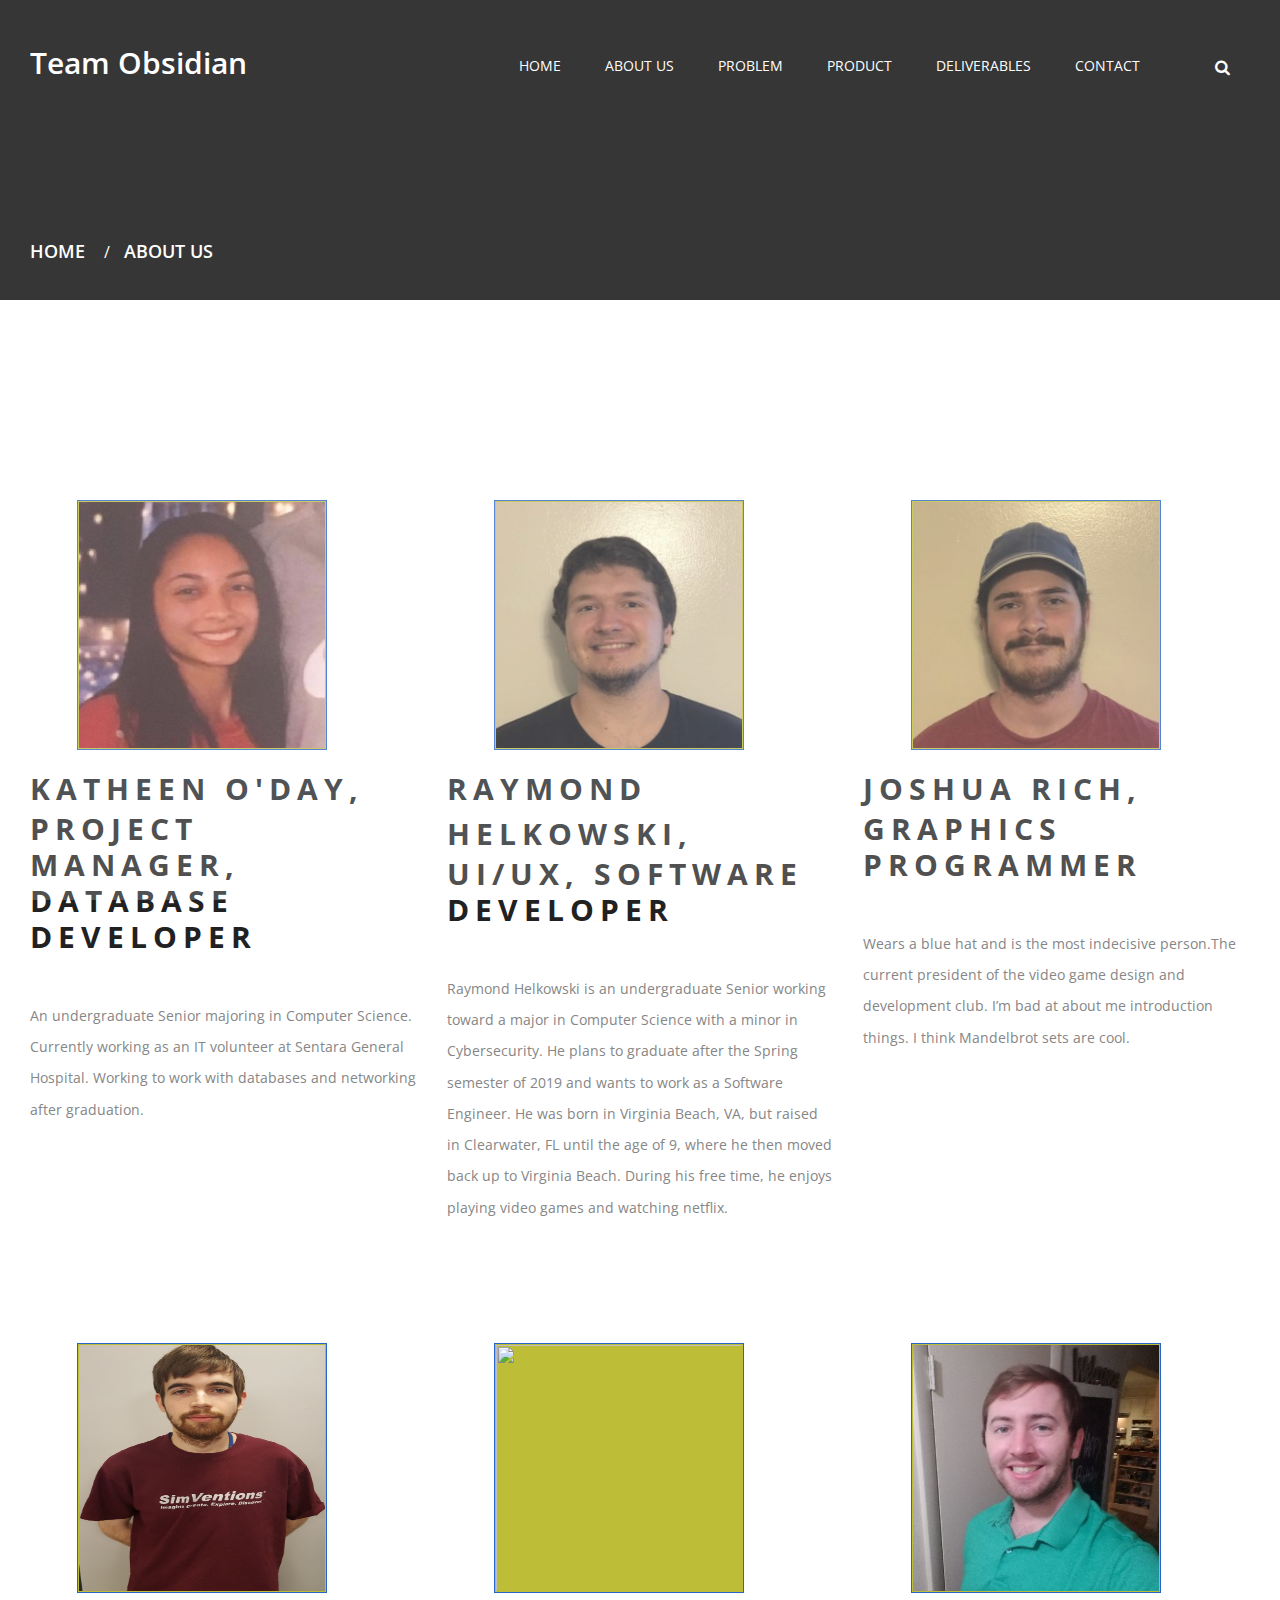
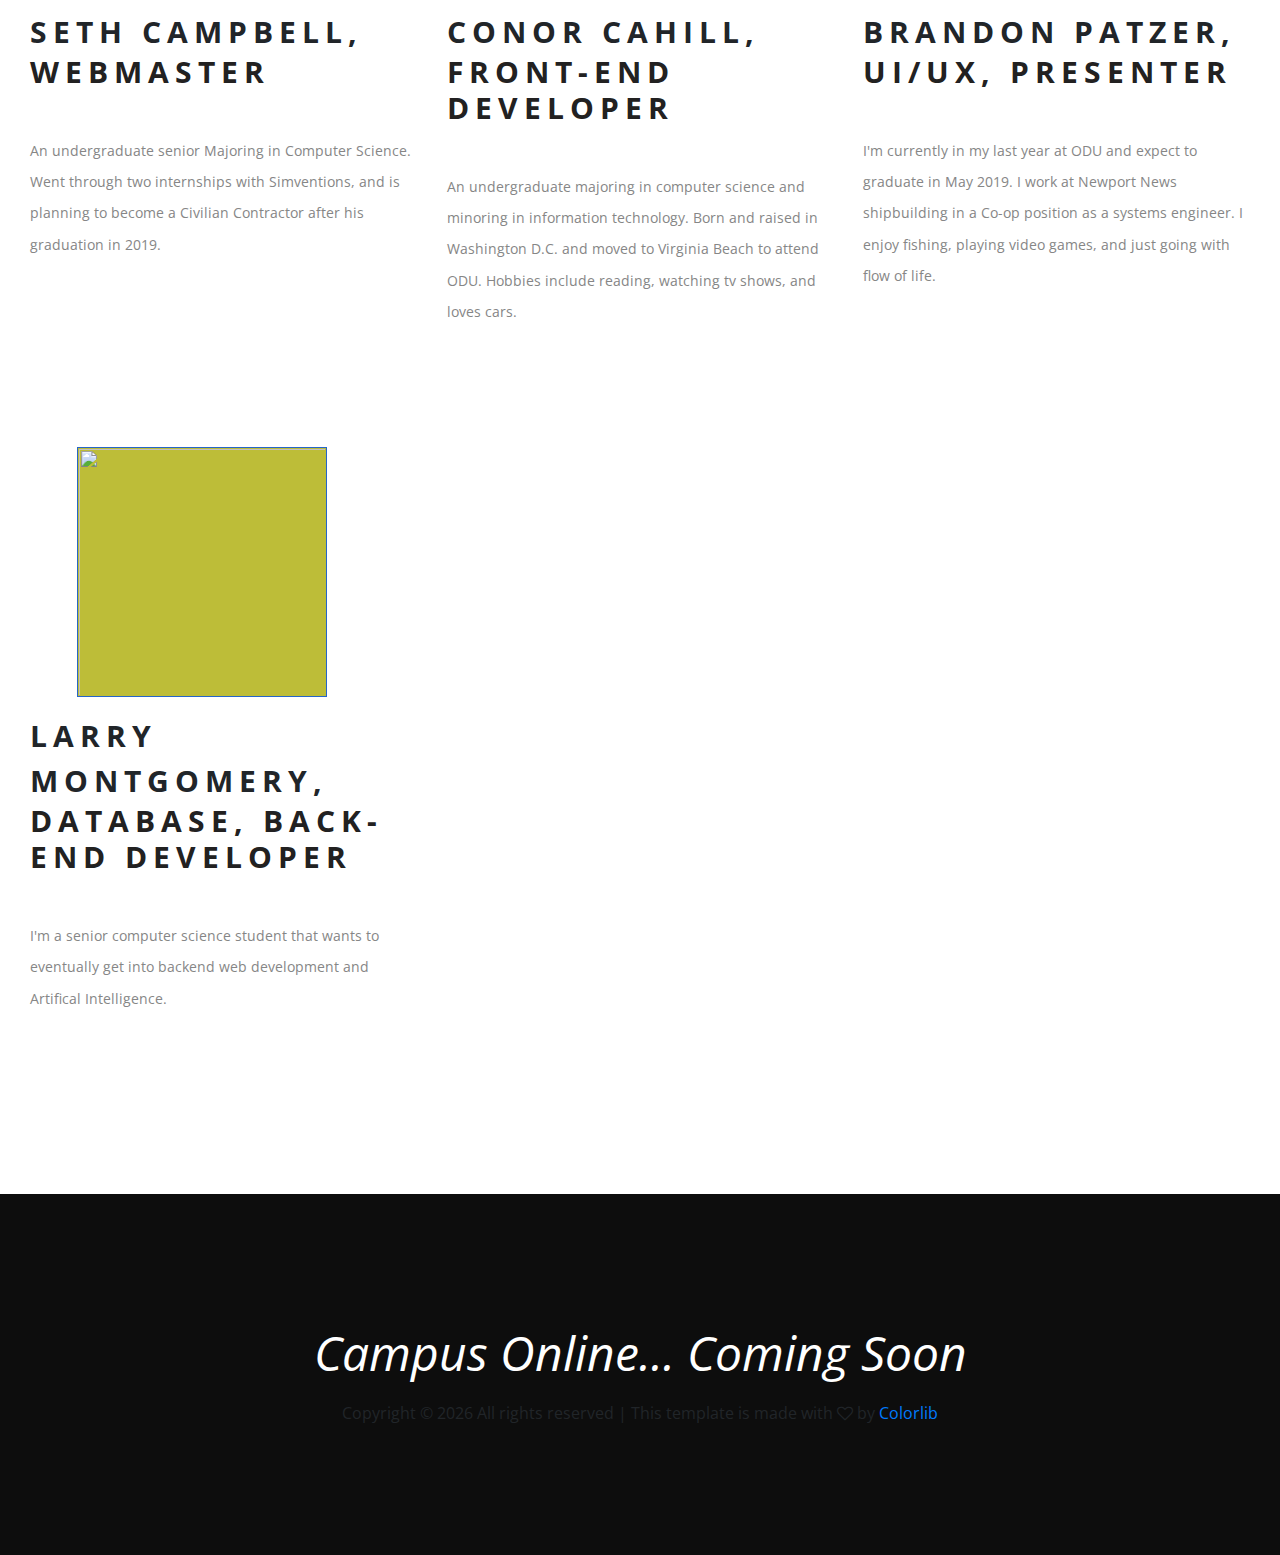
==== commit 70365ff0: "Addition of "Deliverables" Page" ====
--- a/about.html
+++ b/about.html
@@ -51,7 +51,7 @@
                 <li><a href="about.html">about us</a></li>
                 <li><a href="problem.html">Problem</a></li>
                 <li><a href="product.html">Product</a></li>
-                <li><a href="blog.html">Blog</a></li>
+                <li><a href="deliverables.html">Deliverables</a></li>
                 <li><a href="contact.html">Contact</a></li>
             </ul>
         </nav>
--- a/css/style.css
+++ b/css/style.css
@@ -1756,4 +1756,9 @@
     padding: 1px;
     border: 1px solid #2665c9;
     background-color: rgb(189, 189, 56);
+}
+
+#canvas {
+    width: 100%;
+    height: 100%;
 }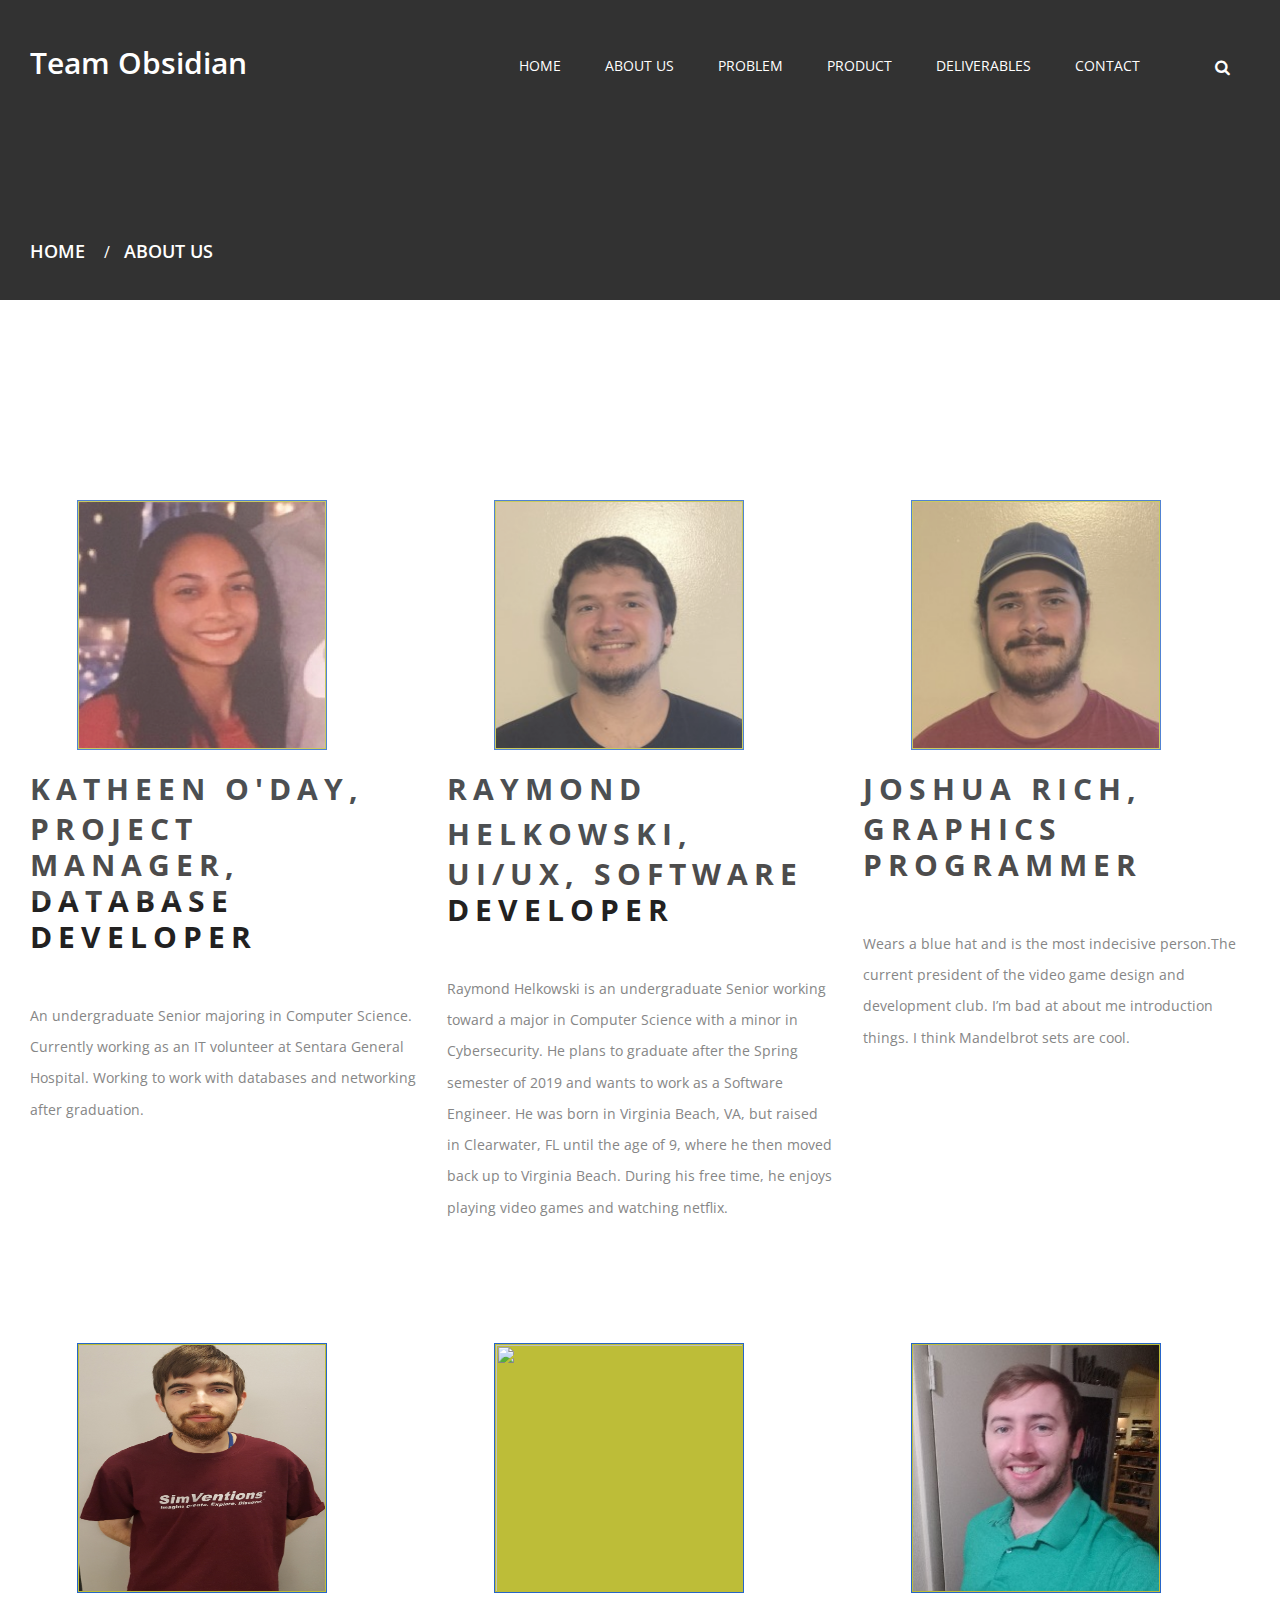
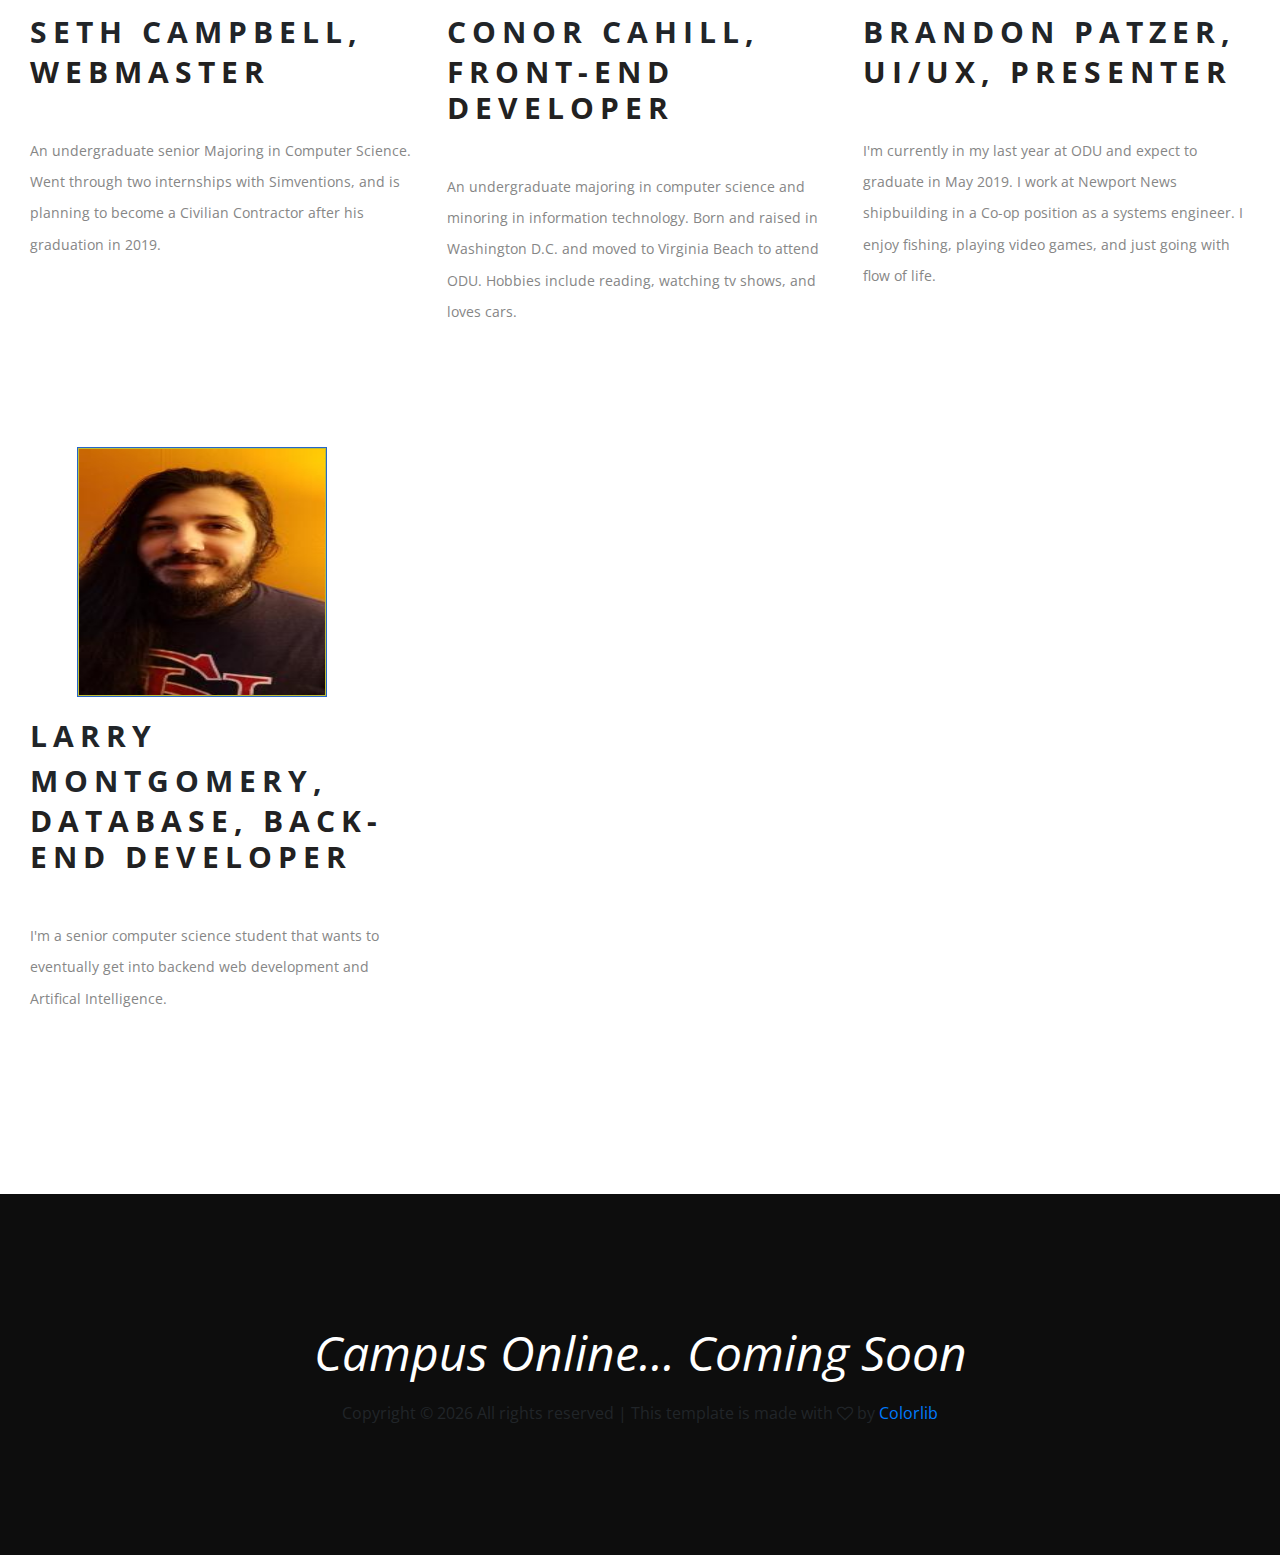
==== commit 0cf9ba11: "added Larry picture" ====
--- a/about.html
+++ b/about.html
@@ -140,7 +140,7 @@
                 <div class="col-xl-4 intro-text">
                     <div class="col-xl-7 offset-xl-1">
                         <figure class="intro-img mt-5 mt-xl-0">
-                            <img src="img/team/larry.jpg" class="portrait" alt="">
+                            <img src="img/team/Larry.jpg" class="portrait" alt="">
                         </figure>
                     </div>
                     <span class="sp-title">Larry Montgomery,</span>
@@ -258,4 +258,4 @@
     <script src="js/main.js"></script>
 </body>
 
-</html>+</html>
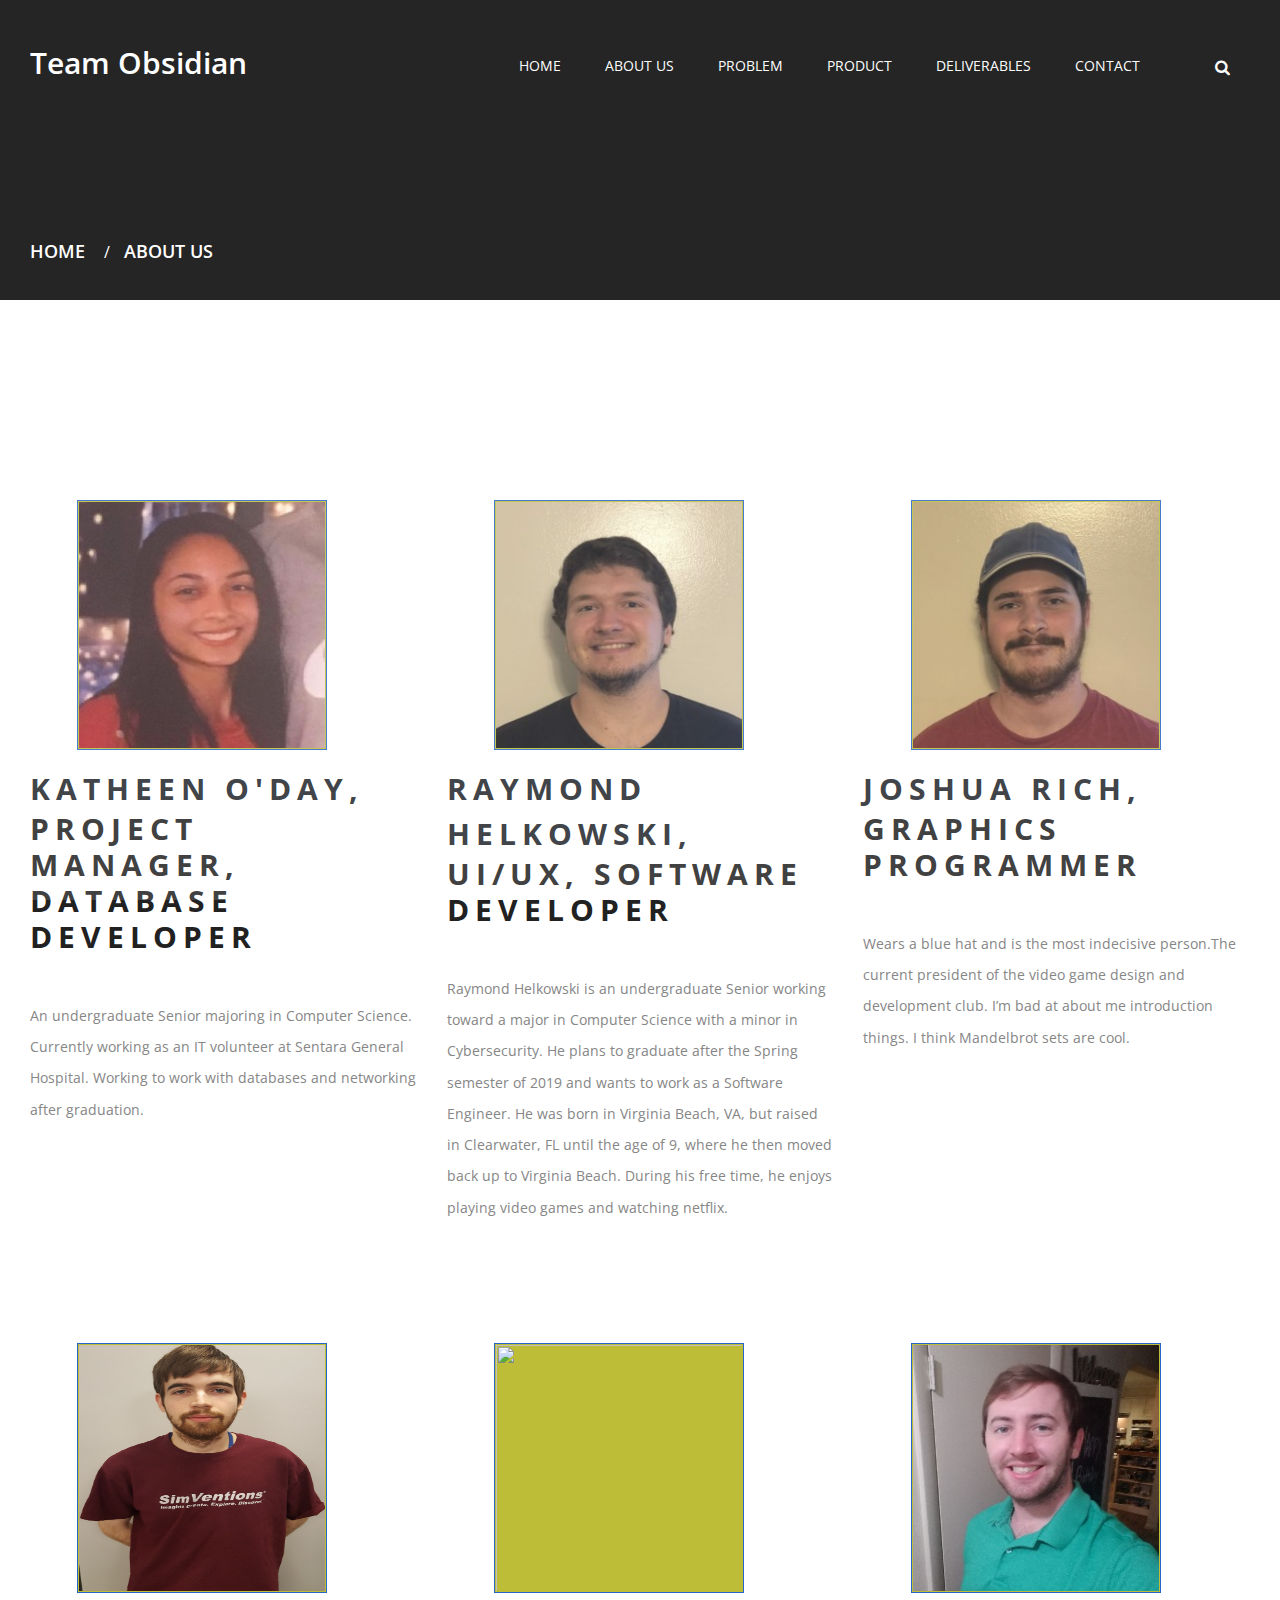
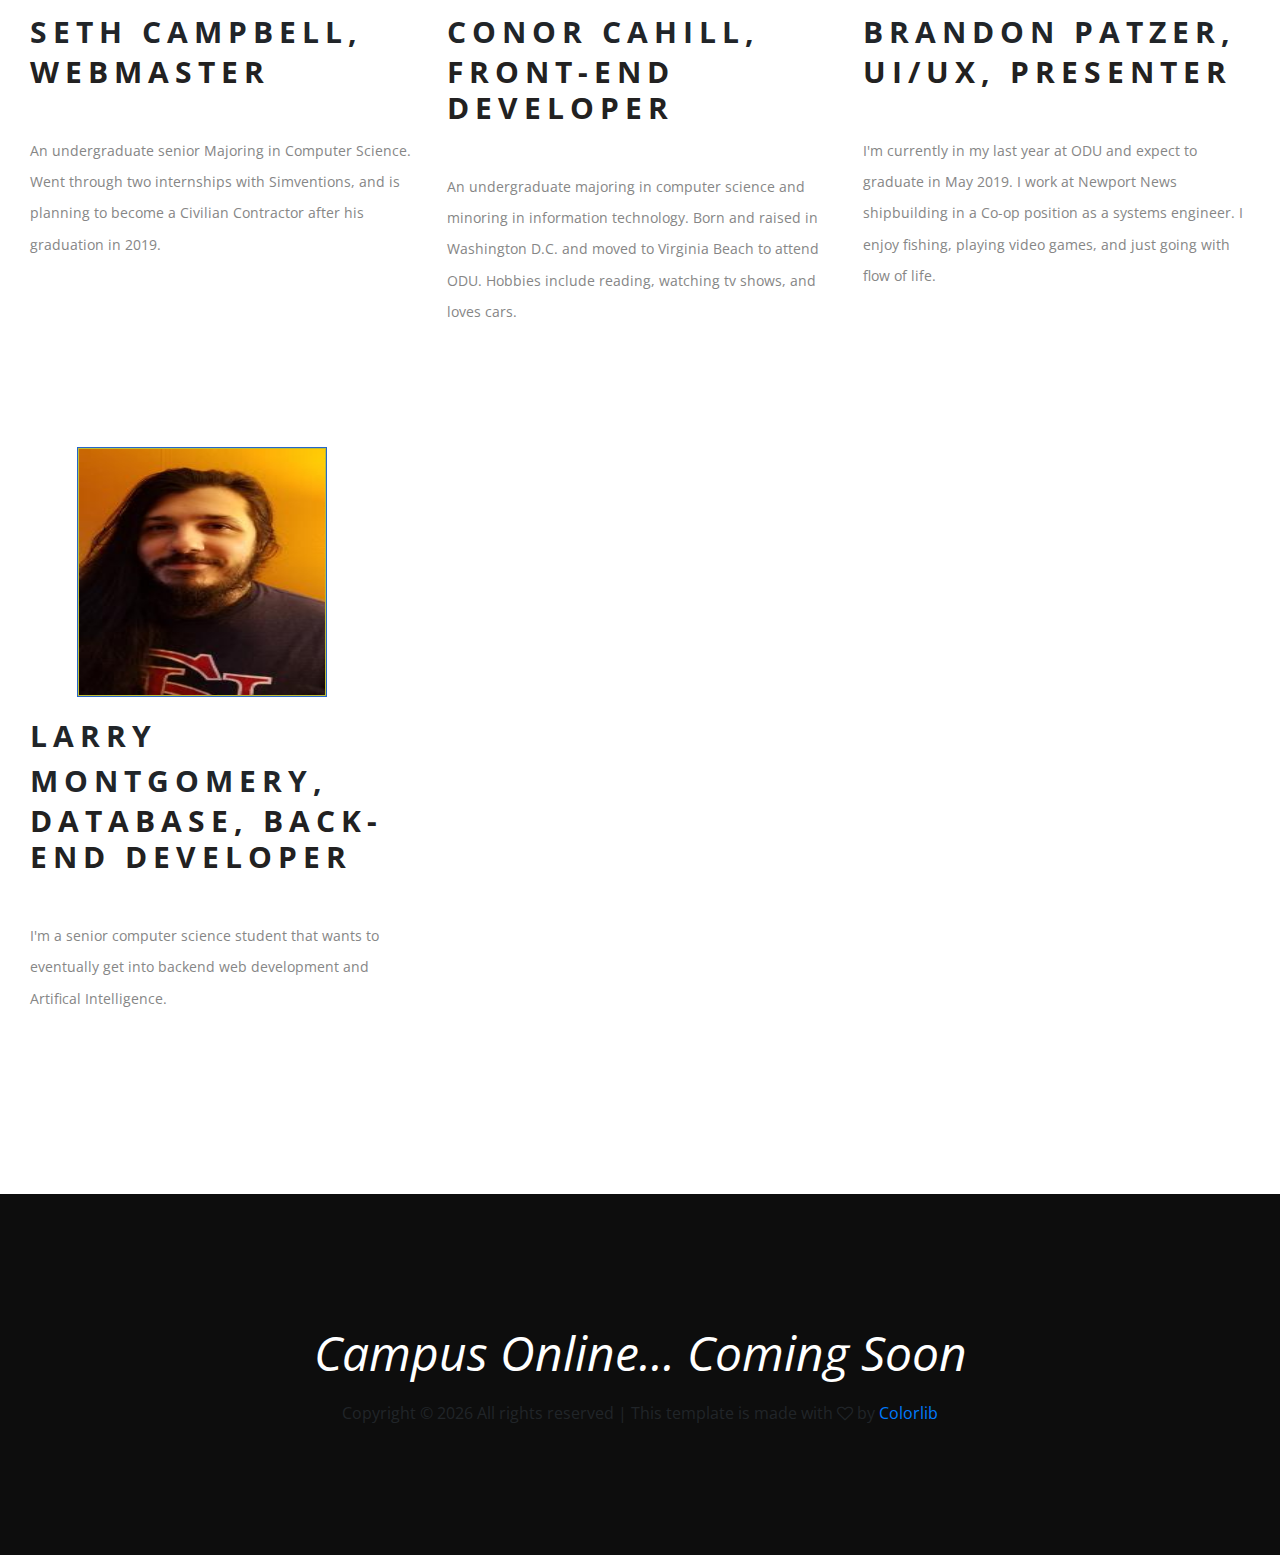
==== commit 58a2ff01: "Updated Lower Section of Home Page" ====
--- a/about.html
+++ b/about.html
@@ -258,4 +258,4 @@
     <script src="js/main.js"></script>
 </body>
 
-</html>
+</html>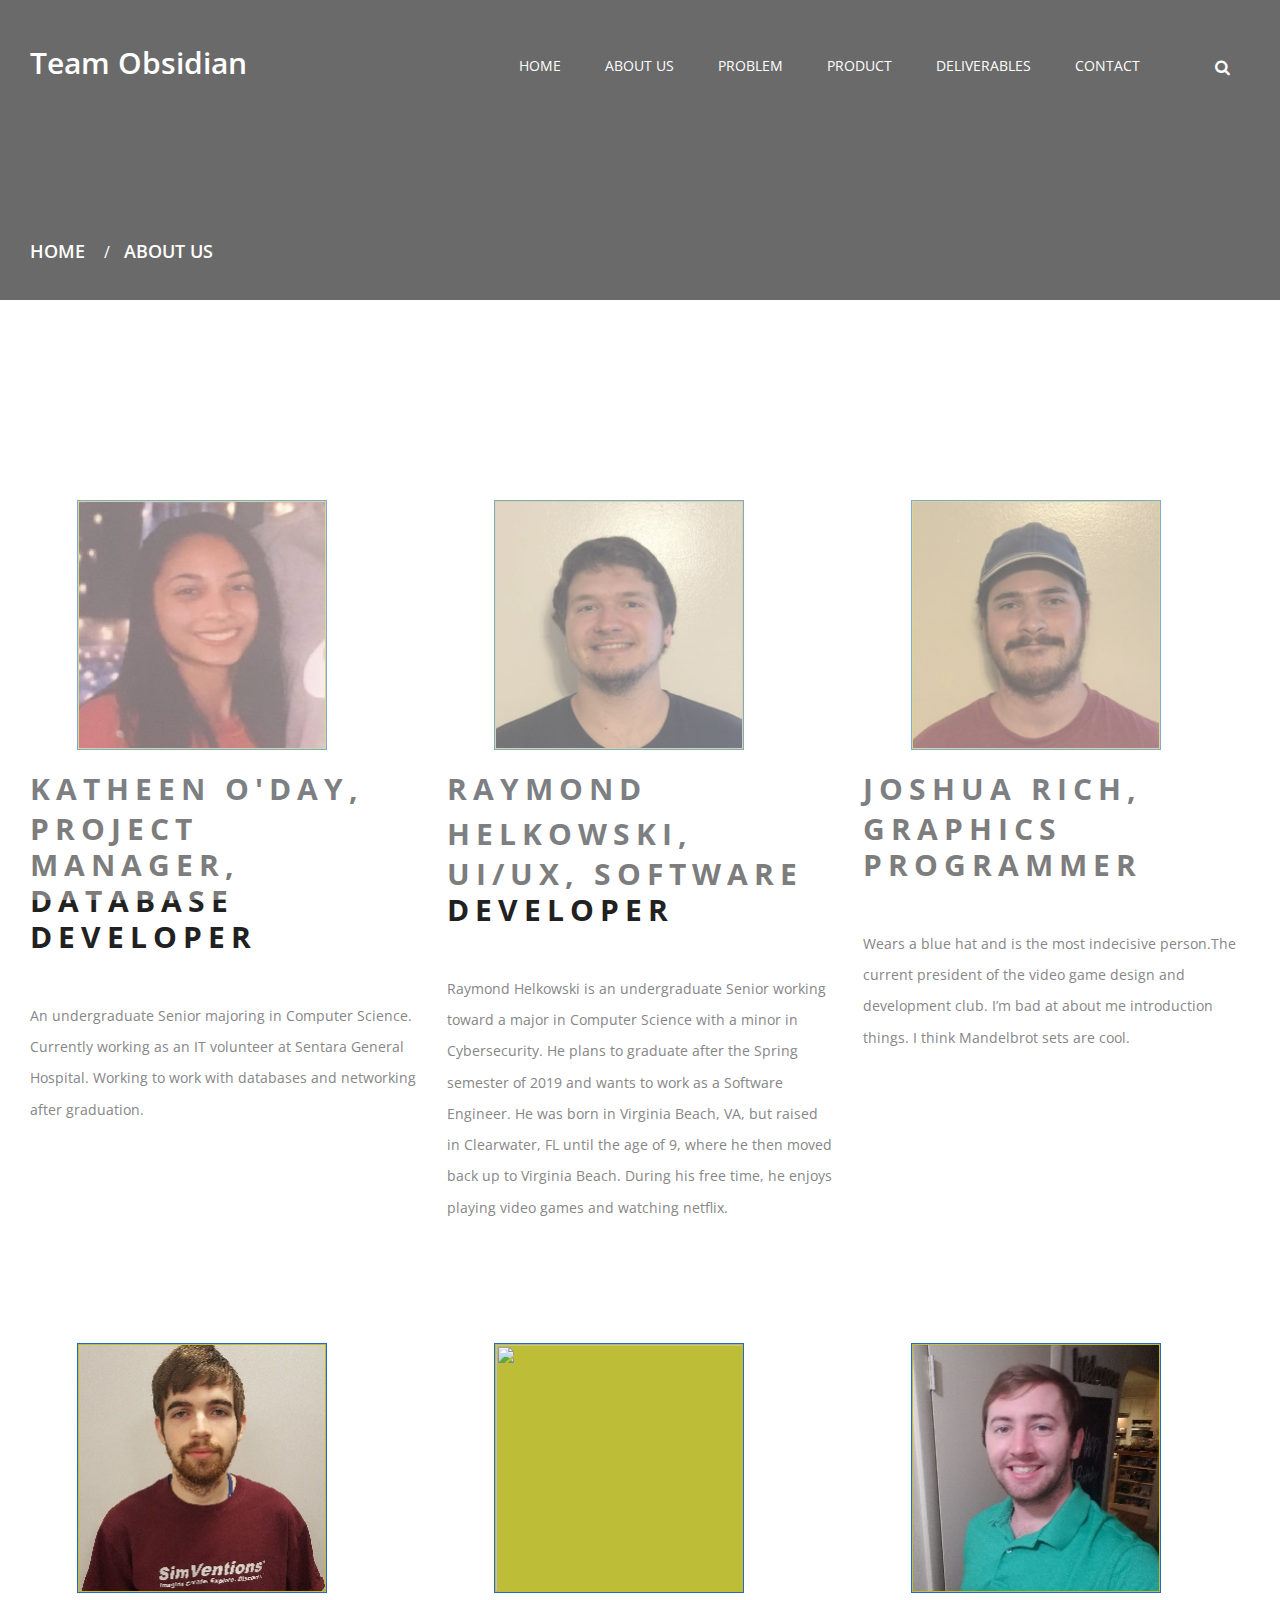
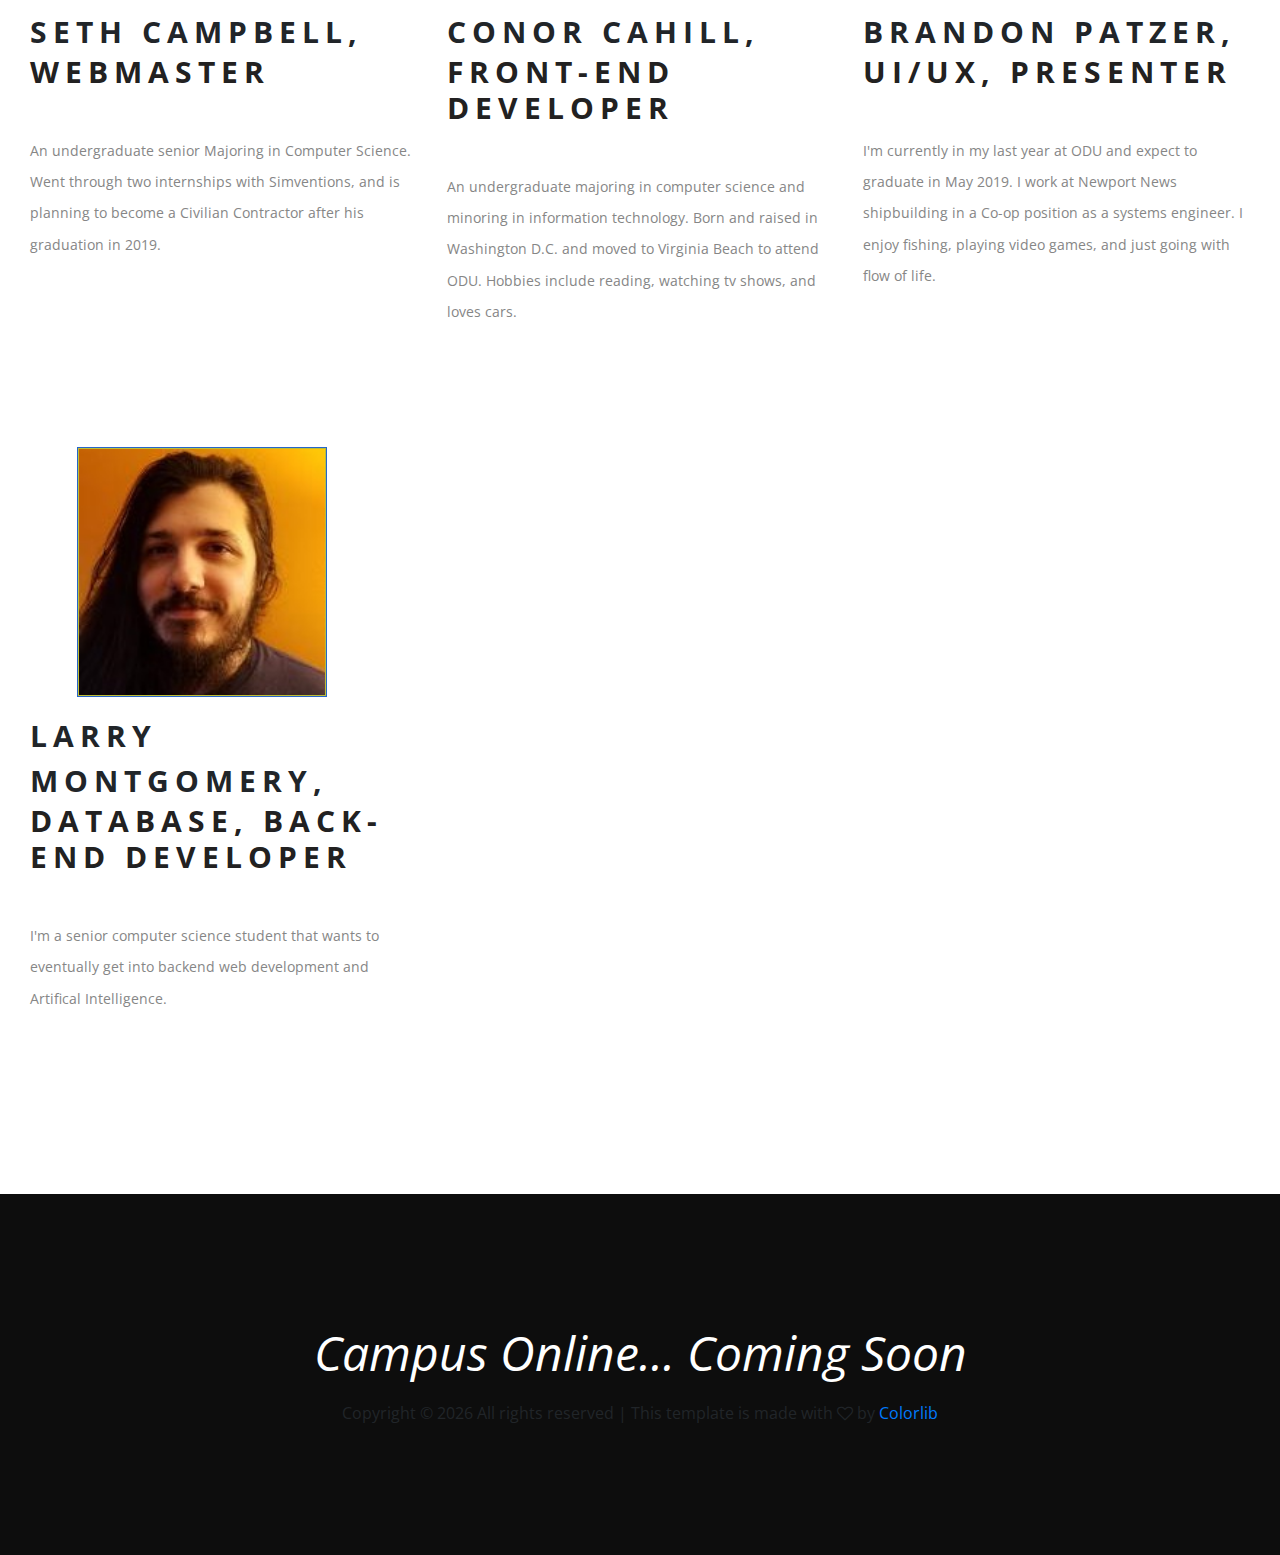
==== commit 3b7be6a2: "fixed larry and seth pictures" ====
--- a/about.html
+++ b/about.html
@@ -107,7 +107,7 @@
                 <div class="col-xl-4 intro-text">
                     <div class="col-xl-7 offset-xl-1">
                         <figure class="intro-img mt-5 mt-xl-0">
-                            <img src="img/team/Seth Campbell.jpg" class="portrait" alt="">
+                            <img src="img/team/seth.jpg" class="portrait" alt="">
                         </figure>
                     </div>
                     <span class="sp-title">Seth Campbell,</span>
@@ -140,7 +140,7 @@
                 <div class="col-xl-4 intro-text">
                     <div class="col-xl-7 offset-xl-1">
                         <figure class="intro-img mt-5 mt-xl-0">
-                            <img src="img/team/Larry.jpg" class="portrait" alt="">
+                            <img src="img/team/Larry_cropped.jpg" class="portrait" alt="">
                         </figure>
                     </div>
                     <span class="sp-title">Larry Montgomery,</span>
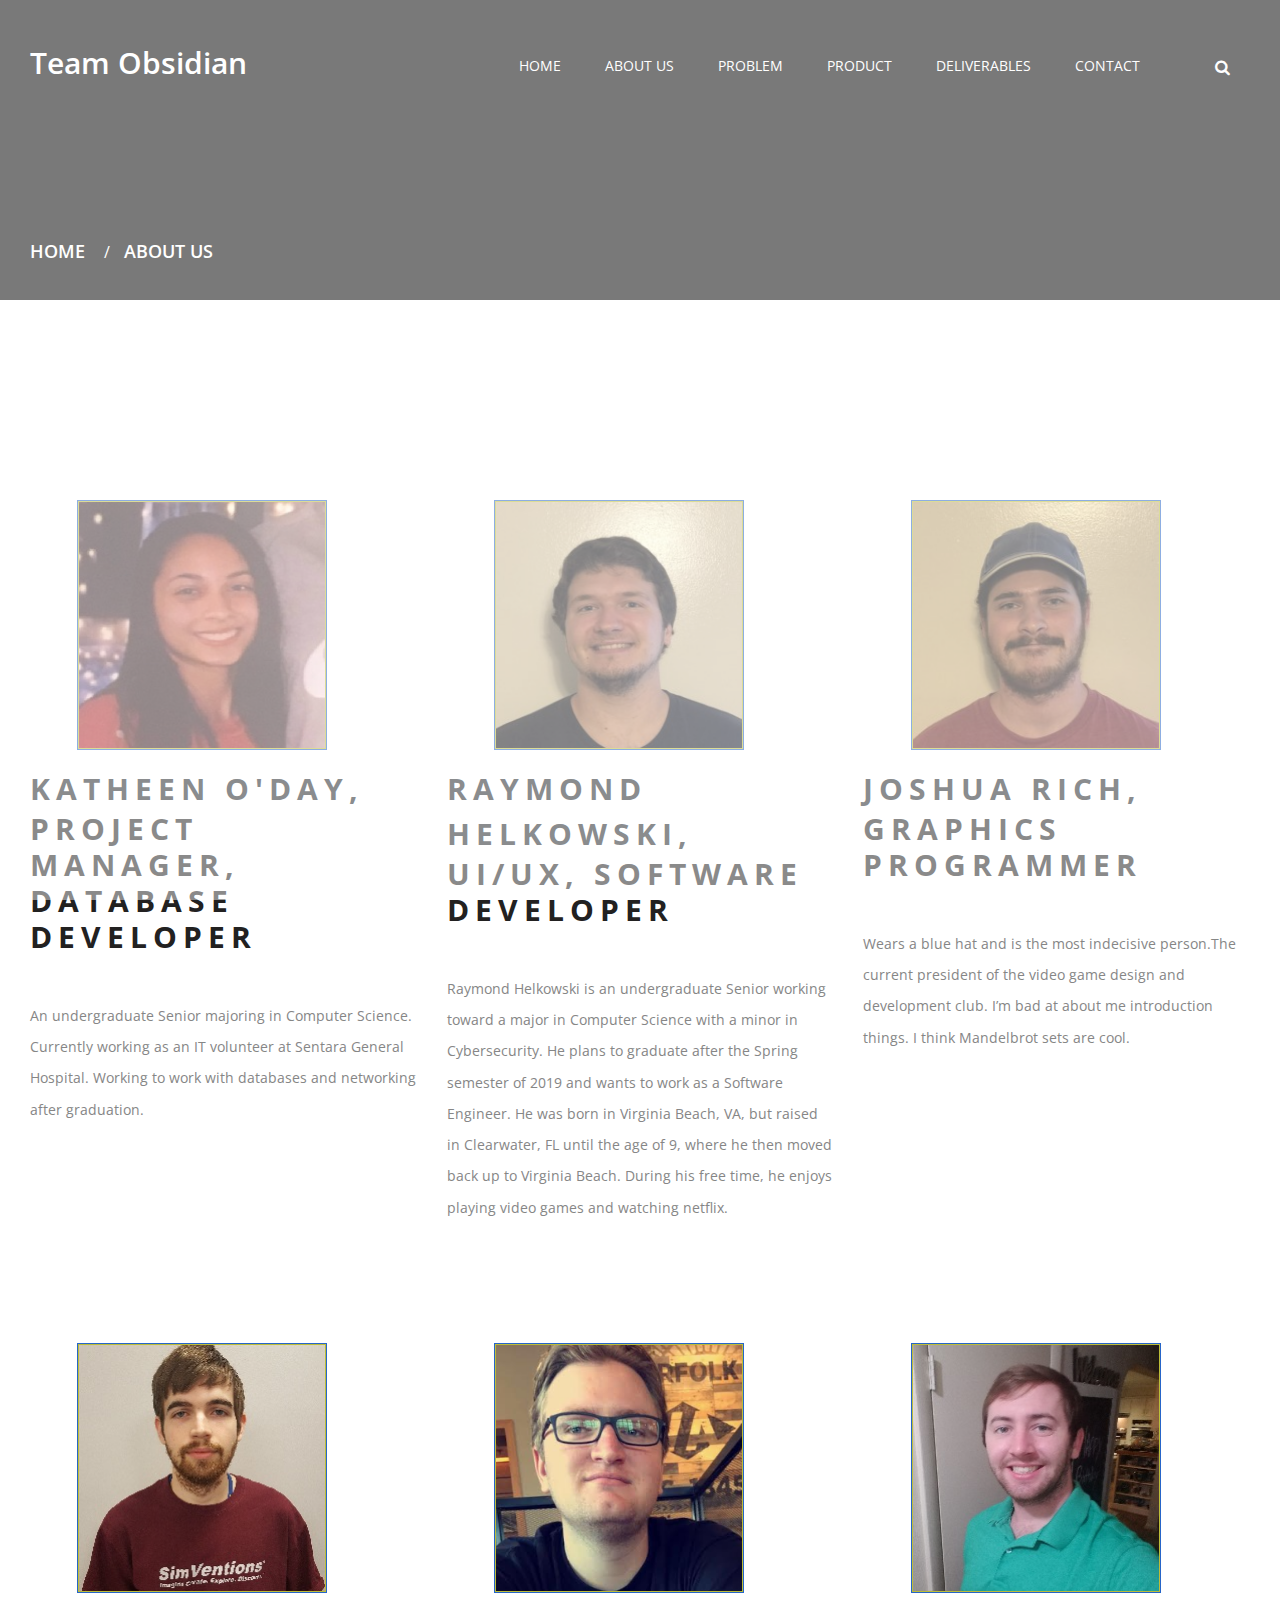
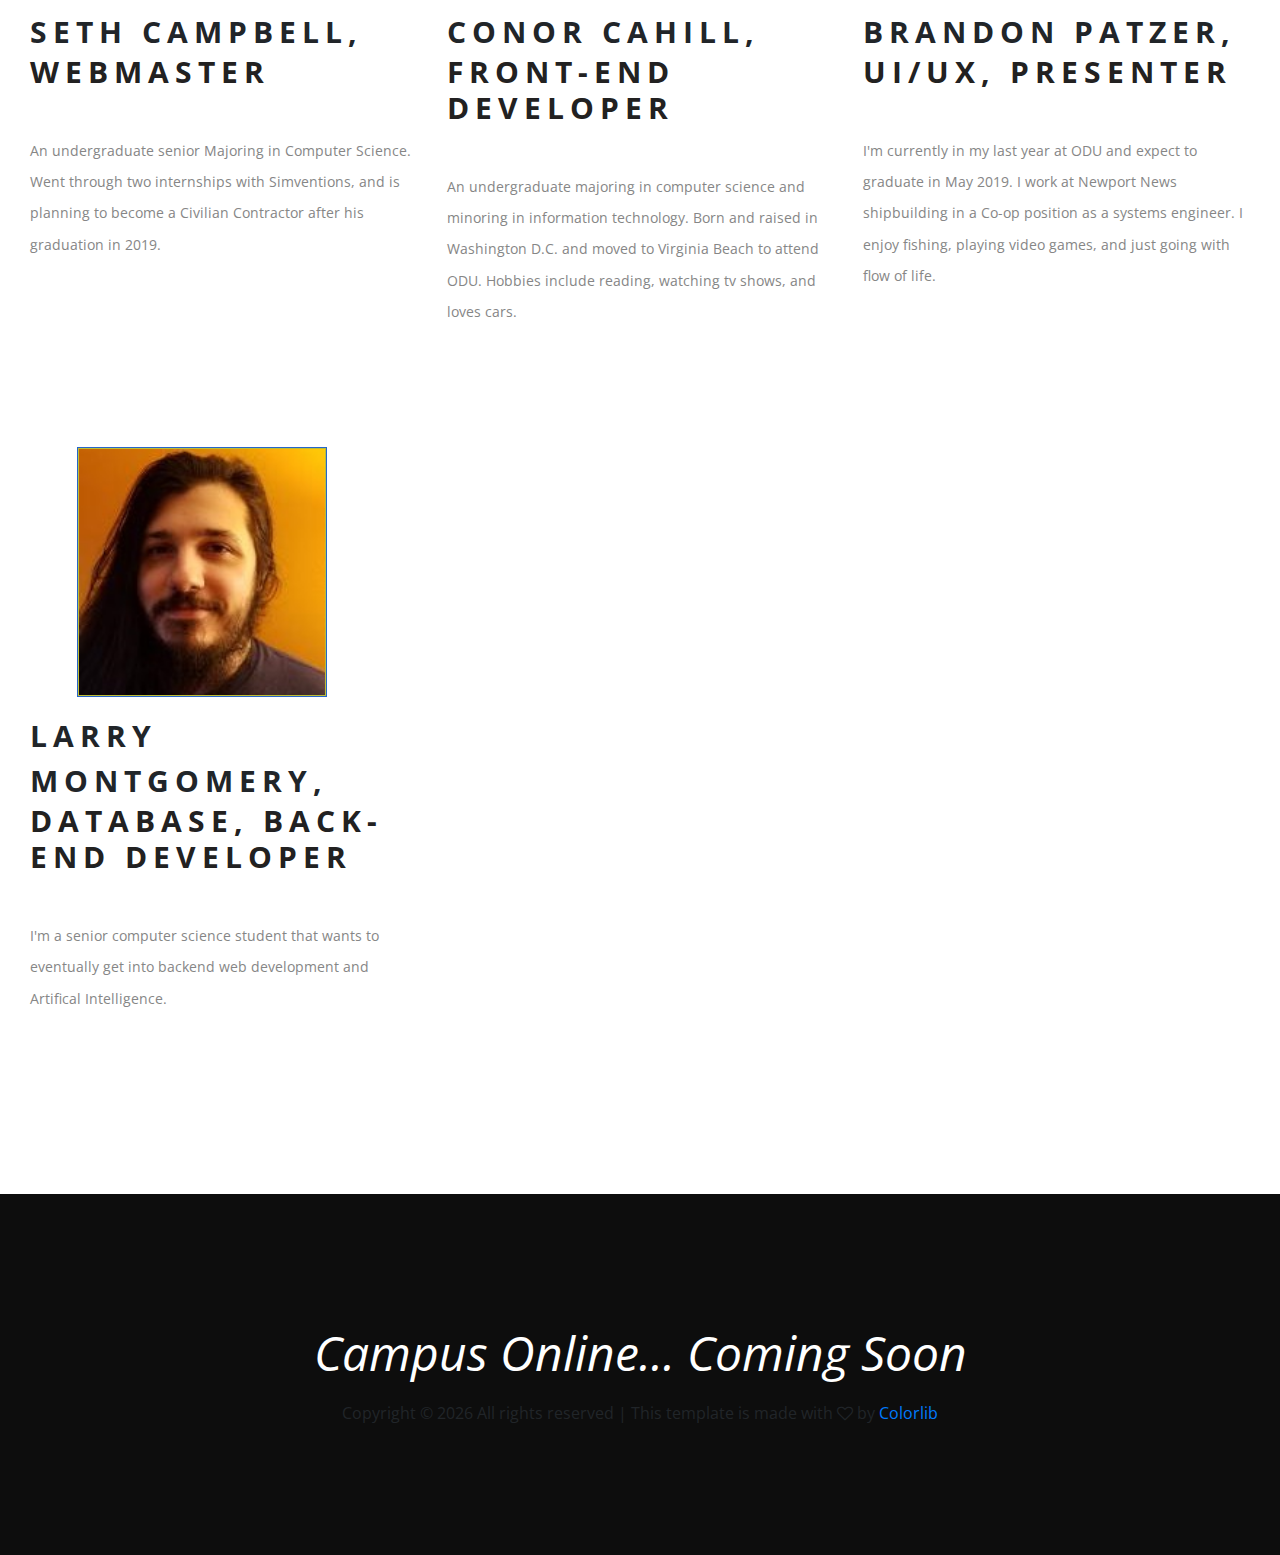
==== commit 8573e957: "added conor's pic" ====
--- a/about.html
+++ b/about.html
@@ -118,7 +118,7 @@
                 <div class="col-xl-4 intro-text">
                     <div class="col-xl-7 offset-xl-1">
                         <figure class="intro-img mt-5 mt-xl-0">
-                            <img src="img/team/conor.jpg" class="portrait" alt="">
+                            <img src="img/team/pic4class.png" class="portrait" alt="">
                         </figure>
                     </div>
                     <span class="sp-title">Conor Cahill,</span>
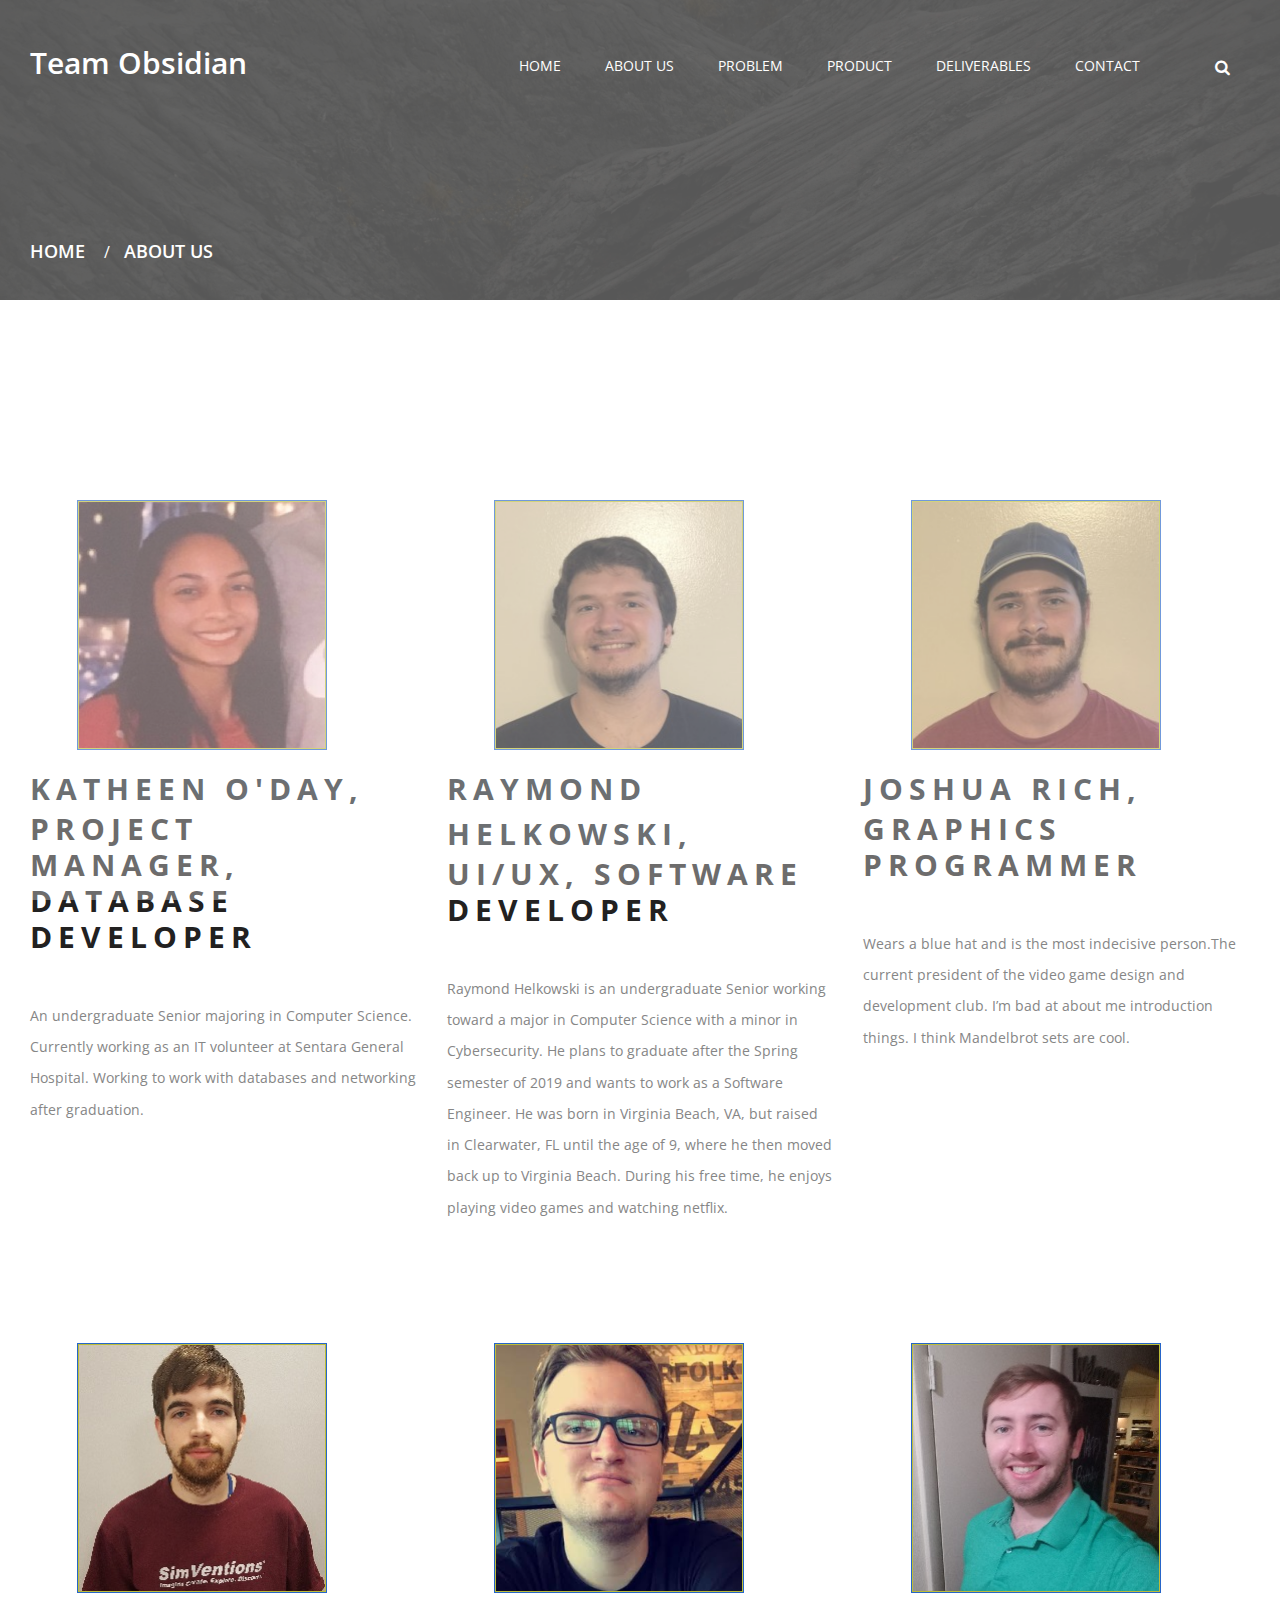
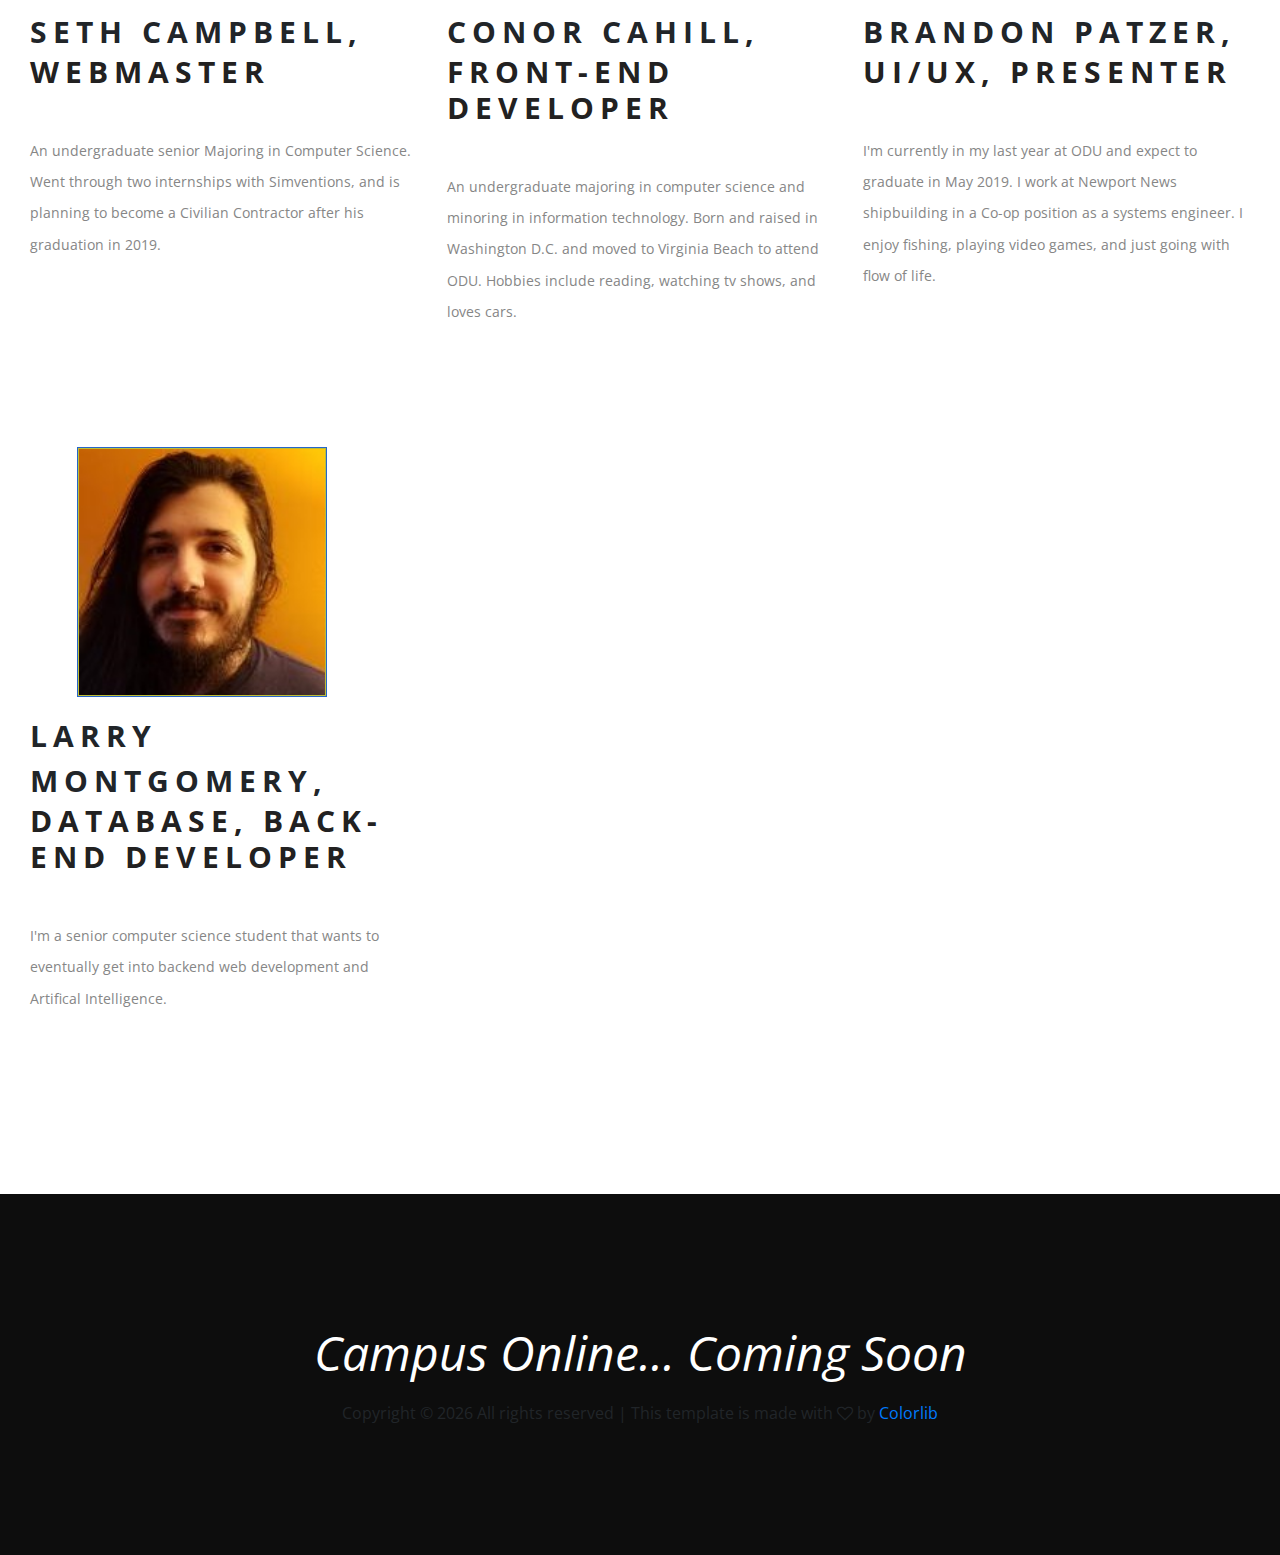
==== commit 7a317440: "Added Top Margin Photos" ====
--- a/about.html
+++ b/about.html
@@ -60,7 +60,7 @@
 
 
     <!-- Page top section start -->
-    <div class="page-top-area set-bg" data-setbg="img/black.jpg">
+    <div class="page-top-area set-bg" data-setbg="img/margin_backgrounds/black_background_1.jpg">
         <div class="breadcrumb-area">
             <a href="#">Home</a> / <span>About us</span>
         </div>
--- a/css/style.css
+++ b/css/style.css
@@ -1761,4 +1761,8 @@
 #canvas {
     width: 100%;
     height: 100%;
+}
+
+#ODUsign {
+    max-width: 100%;
 }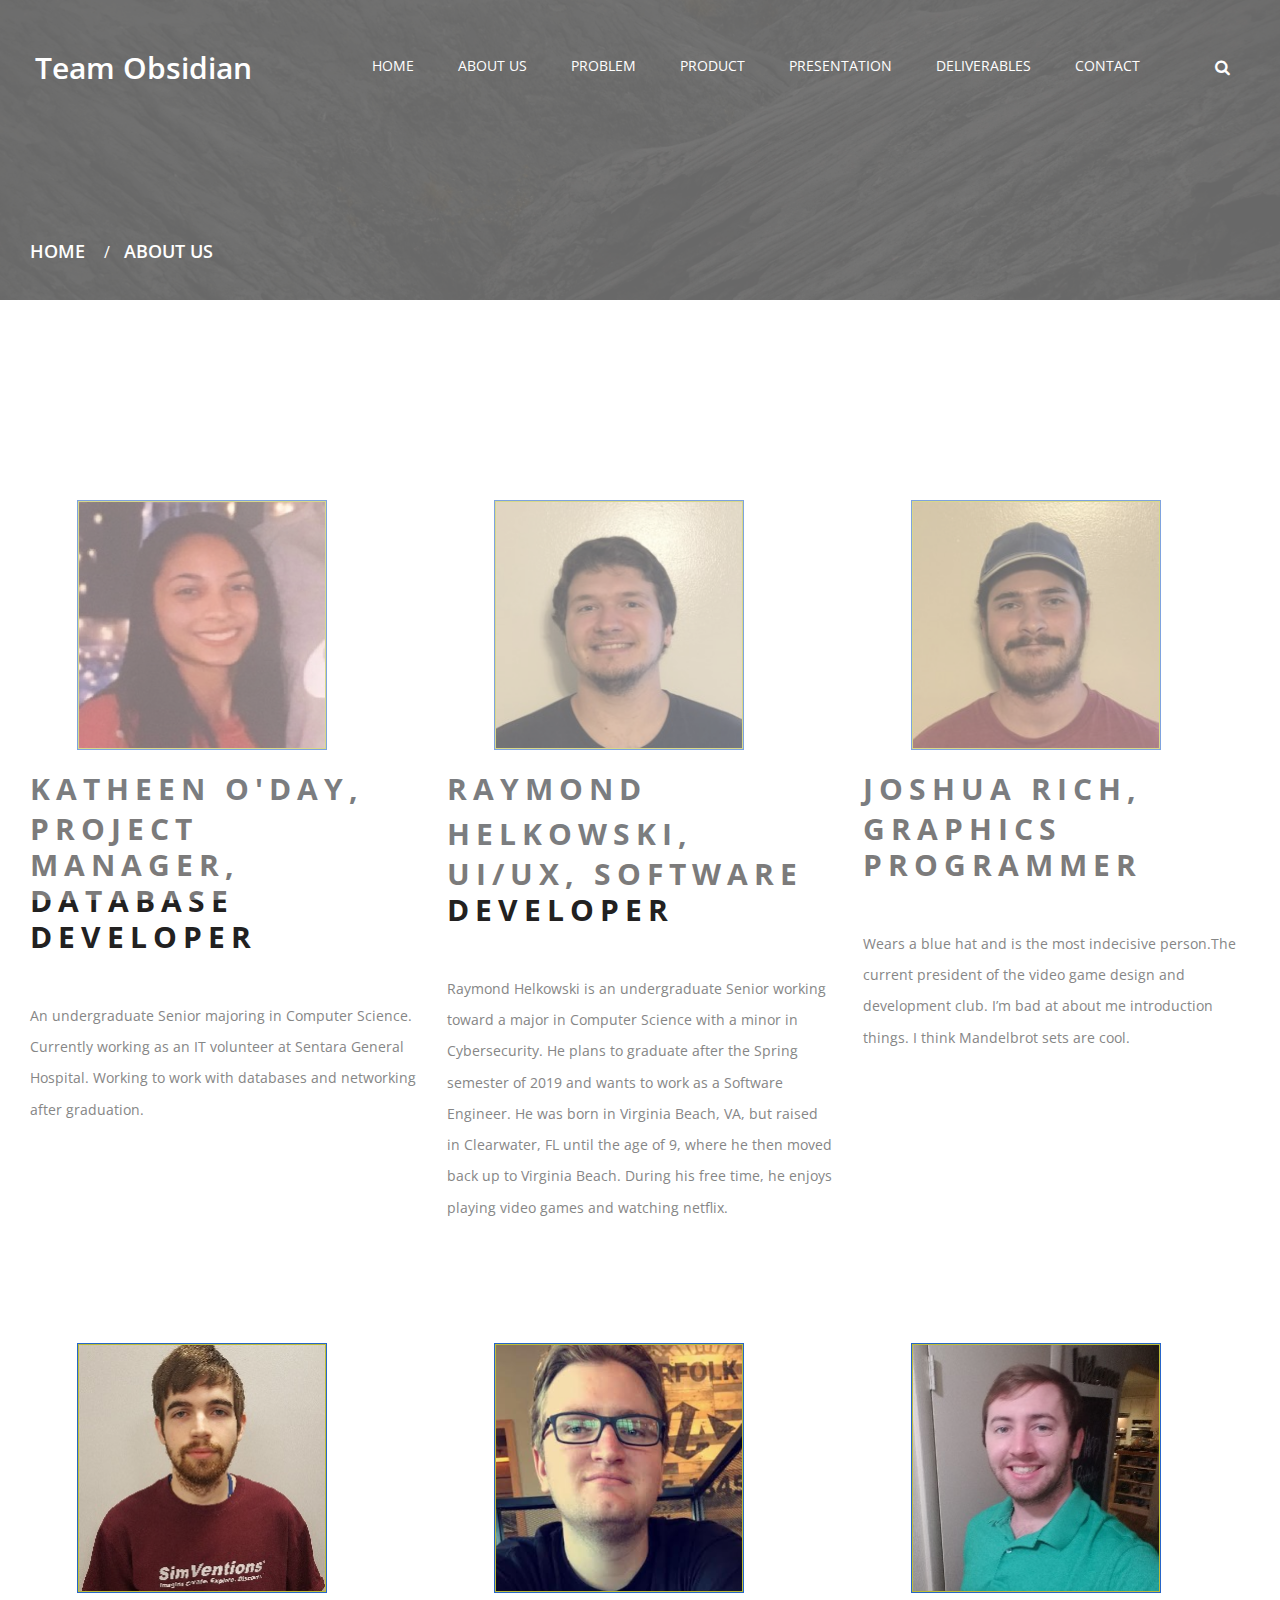
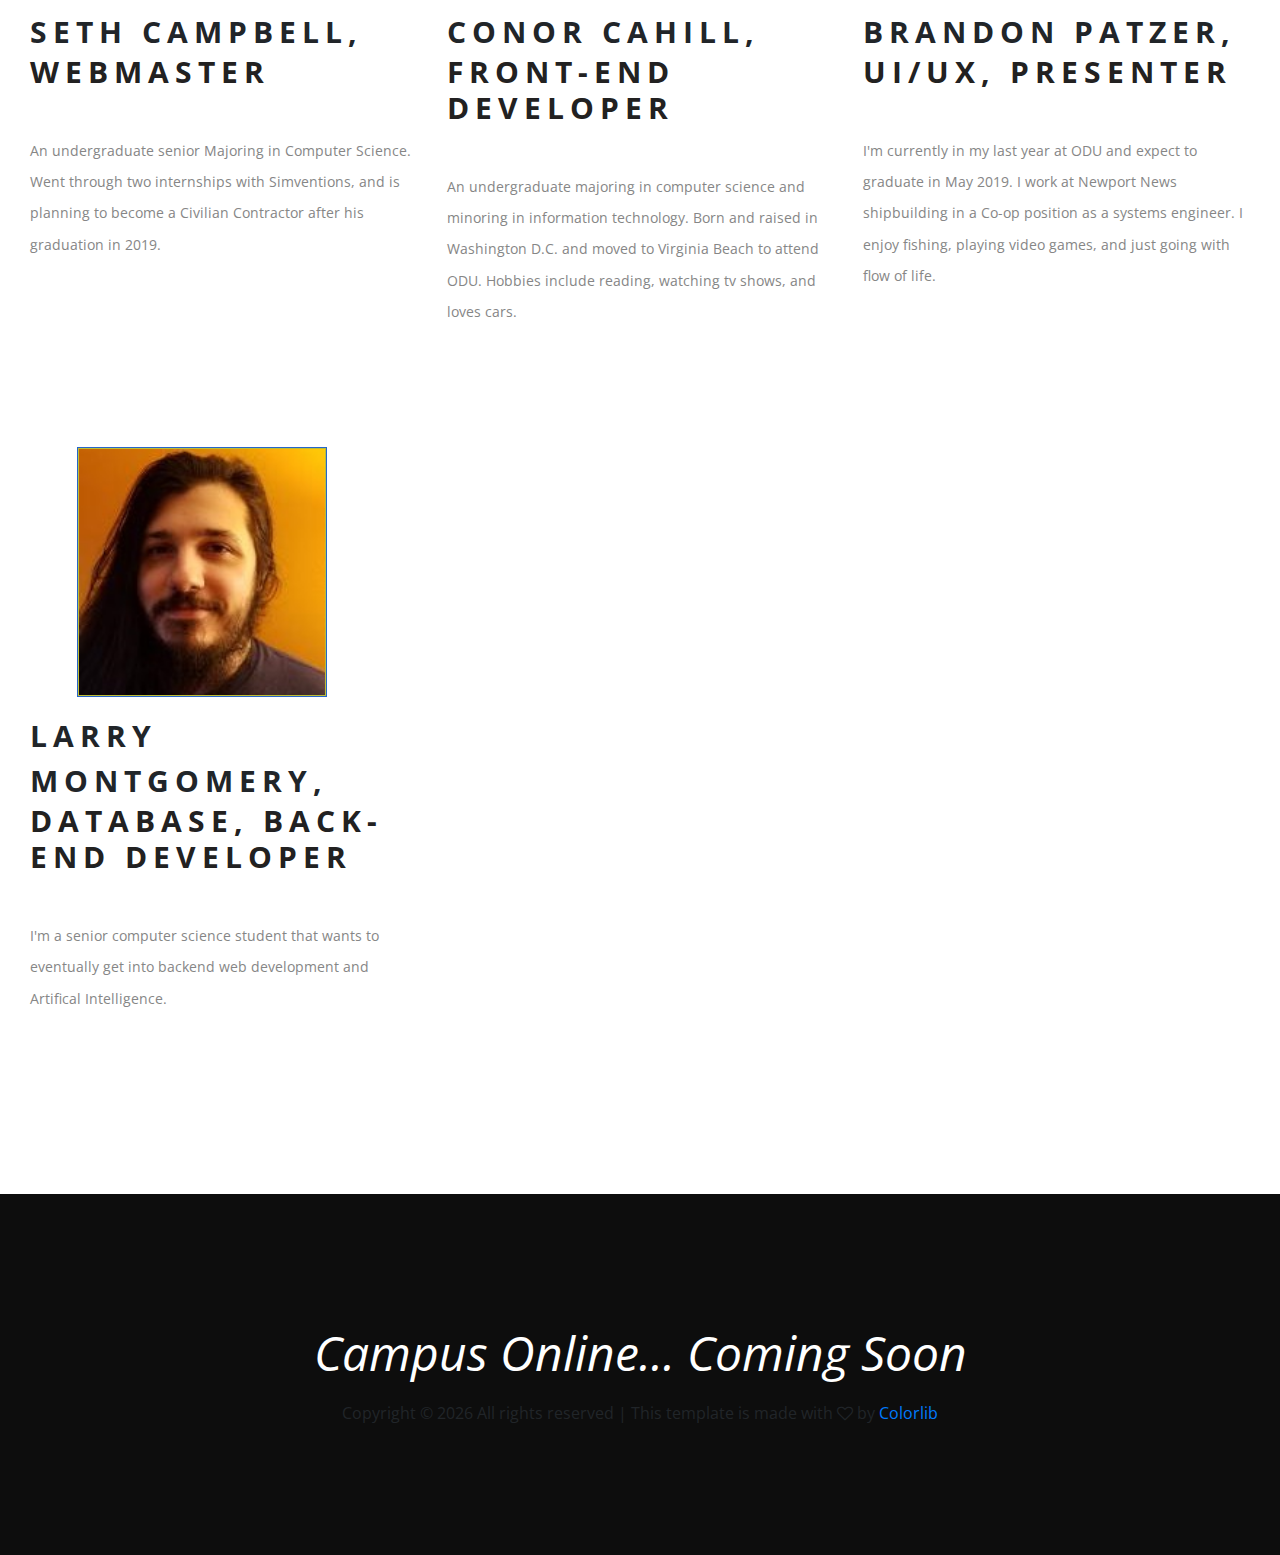
==== commit d0eb6f4b: "Update about.html" ====
--- a/about.html
+++ b/about.html
@@ -51,6 +51,7 @@
                 <li><a href="about.html">about us</a></li>
                 <li><a href="problem.html">Problem</a></li>
                 <li><a href="product.html">Product</a></li>
+		<li><a href="presentation.html">Presentation</a></li>
                 <li><a href="deliverables.html">Deliverables</a></li>
                 <li><a href="contact.html">Contact</a></li>
             </ul>
@@ -258,4 +259,4 @@
     <script src="js/main.js"></script>
 </body>
 
-</html>+</html>
--- a/css/flaticon.css
+++ b/css/flaticon.css
@@ -2,128 +2,426 @@
   	Flaticon icon font: Flaticon
   	Creation date: 02/11/2016 08:15
   	*/
-
-@font-face {
-  font-family: "Flaticon";
-  src: url("../icon-fonts/Flaticon.eot");
-  src: url("../icon-fonts/Flaticon.eot?#iefix") format("embedded-opentype"),
-       url("../icon-fonts/Flaticon.woff") format("woff"),
-       url("../icon-fonts/Flaticon.ttf") format("truetype"),
-       url("../icon-fonts/Flaticon.svg#Flaticon") format("svg");
-  font-weight: normal;
-  font-style: normal;
-}
-
-@media screen and (-webkit-min-device-pixel-ratio:0) {
-  @font-face {
-    font-family: "Flaticon";
-    src: url("./Flaticon.svg#Flaticon") format("svg");
-  }
-}
-
-[class^="flaticon-"]:before, [class*=" flaticon-"]:before,
-[class^="flaticon-"]:after, [class*=" flaticon-"]:after {   
-	font-family: Flaticon;
-	font-style: normal;
-}
-
-.flaticon-alarm-clock:before { content: "\f100"; }
-.flaticon-atomic:before { content: "\f101"; }
-.flaticon-bar-chart:before { content: "\f102"; }
-.flaticon-battery:before { content: "\f103"; }
-.flaticon-battery-1:before { content: "\f104"; }
-.flaticon-bell:before { content: "\f105"; }
-.flaticon-bluetooth:before { content: "\f106"; }
-.flaticon-book:before { content: "\f107"; }
-.flaticon-box:before { content: "\f108"; }
-.flaticon-calculator:before { content: "\f109"; }
-.flaticon-calendar:before { content: "\f10a"; }
-.flaticon-car:before { content: "\f10b"; }
-.flaticon-chat:before { content: "\f10c"; }
-.flaticon-chat-1:before { content: "\f10d"; }
-.flaticon-checked:before { content: "\f10e"; }
-.flaticon-cloud:before { content: "\f10f"; }
-.flaticon-cloud-computing:before { content: "\f110"; }
-.flaticon-cloud-computing-1:before { content: "\f111"; }
-.flaticon-compass:before { content: "\f112"; }
-.flaticon-credit-card:before { content: "\f113"; }
-.flaticon-cursor:before { content: "\f114"; }
-.flaticon-cutlery:before { content: "\f115"; }
-.flaticon-download:before { content: "\f116"; }
-.flaticon-edit:before { content: "\f117"; }
-.flaticon-envelope:before { content: "\f118"; }
-.flaticon-eraser:before { content: "\f119"; }
-.flaticon-eye:before { content: "\f11a"; }
-.flaticon-fast-forward:before { content: "\f11b"; }
-.flaticon-favorites:before { content: "\f11c"; }
-.flaticon-file:before { content: "\f11d"; }
-.flaticon-file-1:before { content: "\f11e"; }
-.flaticon-file-2:before { content: "\f11f"; }
-.flaticon-file-3:before { content: "\f120"; }
-.flaticon-filter:before { content: "\f121"; }
-.flaticon-flag:before { content: "\f122"; }
-.flaticon-folder:before { content: "\f123"; }
-.flaticon-folder-1:before { content: "\f124"; }
-.flaticon-gamepad:before { content: "\f125"; }
-.flaticon-heart:before { content: "\f126"; }
-.flaticon-home:before { content: "\f127"; }
-.flaticon-id-card:before { content: "\f128"; }
-.flaticon-idea:before { content: "\f129"; }
-.flaticon-image:before { content: "\f12a"; }
-.flaticon-inbox:before { content: "\f12b"; }
-.flaticon-information:before { content: "\f12c"; }
-.flaticon-key:before { content: "\f12d"; }
-.flaticon-laptop:before { content: "\f12e"; }
-.flaticon-layers:before { content: "\f12f"; }
-.flaticon-like:before { content: "\f130"; }
-.flaticon-line-chart:before { content: "\f131"; }
-.flaticon-loupe:before { content: "\f132"; }
-.flaticon-mail:before { content: "\f133"; }
-.flaticon-map:before { content: "\f134"; }
-.flaticon-medal:before { content: "\f135"; }
-.flaticon-megaphone:before { content: "\f136"; }
-.flaticon-message:before { content: "\f137"; }
-.flaticon-message-1:before { content: "\f138"; }
-.flaticon-message-2:before { content: "\f139"; }
-.flaticon-microphone:before { content: "\f13a"; }
-.flaticon-money:before { content: "\f13b"; }
-.flaticon-monitor:before { content: "\f13c"; }
-.flaticon-music:before { content: "\f13d"; }
-.flaticon-next:before { content: "\f13e"; }
-.flaticon-padlock:before { content: "\f13f"; }
-.flaticon-padlock-1:before { content: "\f140"; }
-.flaticon-paint-brush:before { content: "\f141"; }
-.flaticon-pause:before { content: "\f142"; }
-.flaticon-phone-call:before { content: "\f143"; }
-.flaticon-photo-camera:before { content: "\f144"; }
-.flaticon-placeholder:before { content: "\f145"; }
-.flaticon-planet-earth:before { content: "\f146"; }
-.flaticon-play-button:before { content: "\f147"; }
-.flaticon-power-button:before { content: "\f148"; }
-.flaticon-presentation:before { content: "\f149"; }
-.flaticon-printer:before { content: "\f14a"; }
-.flaticon-reload:before { content: "\f14b"; }
-.flaticon-return:before { content: "\f14c"; }
-.flaticon-rss:before { content: "\f14d"; }
-.flaticon-safebox:before { content: "\f14e"; }
-.flaticon-settings:before { content: "\f14f"; }
-.flaticon-settings-1:before { content: "\f150"; }
-.flaticon-settings-2:before { content: "\f151"; }
-.flaticon-share:before { content: "\f152"; }
-.flaticon-shield:before { content: "\f153"; }
-.flaticon-shopping-cart:before { content: "\f154"; }
-.flaticon-smartphone:before { content: "\f155"; }
-.flaticon-speaker:before { content: "\f156"; }
-.flaticon-speakers:before { content: "\f157"; }
-.flaticon-trash:before { content: "\f158"; }
-.flaticon-trophy:before { content: "\f159"; }
-.flaticon-upload:before { content: "\f15a"; }
-.flaticon-user:before { content: "\f15b"; }
-.flaticon-user-1:before { content: "\f15c"; }
-.flaticon-user-2:before { content: "\f15d"; }
-.flaticon-user-3:before { content: "\f15e"; }
-.flaticon-users:before { content: "\f15f"; }
-.flaticon-video-camera:before { content: "\f160"; }
-.flaticon-wifi:before { content: "\f161"; }
-.flaticon-zoom-in:before { content: "\f162"; }
-.flaticon-zoom-out:before { content: "\f163"; }+	
+	@font-face {
+	    font-family: "Flaticon";
+	    src: url("../icon-fonts/Flaticon.eot");
+	    src: url("../icon-fonts/Flaticon.eot?#iefix") format("embedded-opentype"), url("../icon-fonts/Flaticon.woff") format("woff"), url("../icon-fonts/Flaticon.ttf") format("truetype"), url("../icon-fonts/Flaticon.svg#Flaticon") format("svg");
+	    font-weight: normal;
+	    font-style: normal;
+	}
+	
+	@media screen and (-webkit-min-device-pixel-ratio:0) {
+	    @font-face {
+	        font-family: "Flaticon";
+	        src: url("./Flaticon.svg#Flaticon") format("svg");
+	    }
+	}
+	
+	[class^="flaticon-"]:before,
+	[class*=" flaticon-"]:before,
+	[class^="flaticon-"]:after,
+	[class*=" flaticon-"]:after {
+	    font-family: Flaticon;
+	    font-style: normal;
+	}
+	
+	.flaticon-alarm-clock:before {
+	    content: "\f100";
+	}
+	
+	.flaticon-atomic:before {
+	    content: "\f101";
+	}
+	
+	.flaticon-bar-chart:before {
+	    content: "\f102";
+	}
+	
+	.flaticon-battery:before {
+	    content: "\f103";
+	}
+	
+	.flaticon-battery-1:before {
+	    content: "\f104";
+	}
+	
+	.flaticon-bell:before {
+	    content: "\f105";
+	}
+	
+	.flaticon-bluetooth:before {
+	    content: "\f106";
+	}
+	
+	.flaticon-book:before {
+	    content: "\f107";
+	}
+	
+	.flaticon-box:before {
+	    content: "\f108";
+	}
+	
+	.flaticon-calculator:before {
+	    content: "\f109";
+	}
+	
+	.flaticon-calendar:before {
+	    content: "\f10a";
+	}
+	
+	.flaticon-car:before {
+	    content: "\f10b";
+	}
+	
+	.flaticon-chat:before {
+	    content: "\f10c";
+	}
+	
+	.flaticon-chat-1:before {
+	    content: "\f10d";
+	}
+	
+	.flaticon-checked:before {
+	    content: "\f10e";
+	}
+	
+	.flaticon-cloud:before {
+	    content: "\f10f";
+	}
+	
+	.flaticon-cloud-computing:before {
+	    content: "\f110";
+	}
+	
+	.flaticon-cloud-computing-1:before {
+	    content: "\f111";
+	}
+	
+	.flaticon-compass:before {
+	    content: "\f112";
+	}
+	
+	.flaticon-credit-card:before {
+	    content: "\f113";
+	}
+	
+	.flaticon-cursor:before {
+	    content: "\f114";
+	}
+	
+	.flaticon-cutlery:before {
+	    content: "\f115";
+	}
+	
+	.flaticon-download:before {
+	    content: "\f116";
+	}
+	
+	.flaticon-edit:before {
+	    content: "\f117";
+	}
+	
+	.flaticon-envelope:before {
+	    content: "\f118";
+	}
+	
+	.flaticon-eraser:before {
+	    content: "\f119";
+	}
+	
+	.flaticon-eye:before {
+	    content: "\f11a";
+	}
+	
+	.flaticon-fast-forward:before {
+	    content: "\f11b";
+	}
+	
+	.flaticon-favorites:before {
+	    content: "\f11c";
+	}
+	
+	.flaticon-file:before {
+	    content: "\f11d";
+	}
+	
+	.flaticon-file-1:before {
+	    content: "\f11e";
+	}
+	
+	.flaticon-file-2:before {
+	    content: "\f11f";
+	}
+	
+	.flaticon-file-3:before {
+	    content: "\f120";
+	}
+	
+	.flaticon-filter:before {
+	    content: "\f121";
+	}
+	
+	.flaticon-flag:before {
+	    content: "\f122";
+	}
+	
+	.flaticon-folder:before {
+	    content: "\f123";
+	}
+	
+	.flaticon-folder-1:before {
+	    content: "\f124";
+	}
+	
+	.flaticon-gamepad:before {
+	    content: "\f125";
+	}
+	
+	.flaticon-heart:before {
+	    content: "\f126";
+	}
+	
+	.flaticon-home:before {
+	    content: "\f127";
+	}
+	
+	.flaticon-id-card:before {
+	    content: "\f128";
+	}
+	
+	.flaticon-idea:before {
+	    content: "\f129";
+	}
+	
+	.flaticon-image:before {
+	    content: "\f12a";
+	}
+	
+	.flaticon-inbox:before {
+	    content: "\f12b";
+	}
+	
+	.flaticon-information:before {
+	    content: "\f12c";
+	}
+	
+	.flaticon-key:before {
+	    content: "\f12d";
+	}
+	
+	.flaticon-laptop:before {
+	    content: "\f12e";
+	}
+	
+	.flaticon-layers:before {
+	    content: "\f12f";
+	}
+	
+	.flaticon-like:before {
+	    content: "\f130";
+	}
+	
+	.flaticon-line-chart:before {
+	    content: "\f131";
+	}
+	
+	.flaticon-loupe:before {
+	    content: "\f132";
+	}
+	
+	.flaticon-mail:before {
+	    content: "\f133";
+	}
+	
+	.flaticon-map:before {
+	    content: "\f134";
+	}
+	
+	.flaticon-medal:before {
+	    content: "\f135";
+	}
+	
+	.flaticon-megaphone:before {
+	    content: "\f136";
+	}
+	
+	.flaticon-message:before {
+	    content: "\f137";
+	}
+	
+	.flaticon-message-1:before {
+	    content: "\f138";
+	}
+	
+	.flaticon-message-2:before {
+	    content: "\f139";
+	}
+	
+	.flaticon-microphone:before {
+	    content: "\f13a";
+	}
+	
+	.flaticon-money:before {
+	    content: "\f13b";
+	}
+	
+	.flaticon-monitor:before {
+	    content: "\f13c";
+	}
+	
+	.flaticon-music:before {
+	    content: "\f13d";
+	}
+	
+	.flaticon-next:before {
+	    content: "\f13e";
+	}
+	
+	.flaticon-padlock:before {
+	    content: "\f13f";
+	}
+	
+	.flaticon-padlock-1:before {
+	    content: "\f140";
+	}
+	
+	.flaticon-paint-brush:before {
+	    content: "\f141";
+	}
+	
+	.flaticon-pause:before {
+	    content: "\f142";
+	}
+	
+	.flaticon-phone-call:before {
+	    content: "\f143";
+	}
+	
+	.flaticon-photo-camera:before {
+	    content: "\f144";
+	}
+	
+	.flaticon-placeholder:before {
+	    content: "\f145";
+	}
+	
+	.flaticon-planet-earth:before {
+	    content: "\f146";
+	}
+	
+	.flaticon-play-button:before {
+	    content: "\f147";
+	}
+	
+	.flaticon-power-button:before {
+	    content: "\f148";
+	}
+	
+	.flaticon-presentation:before {
+	    content: "\f149";
+	}
+	
+	.flaticon-printer:before {
+	    content: "\f14a";
+	}
+	
+	.flaticon-reload:before {
+	    content: "\f14b";
+	}
+	
+	.flaticon-return:before {
+	    content: "\f14c";
+	}
+	
+	.flaticon-rss:before {
+	    content: "\f14d";
+	}
+	
+	.flaticon-safebox:before {
+	    content: "\f14e";
+	}
+	
+	.flaticon-settings:before {
+	    content: "\f14f";
+	}
+	
+	.flaticon-settings-1:before {
+	    content: "\f150";
+	}
+	
+	.flaticon-settings-2:before {
+	    content: "\f151";
+	}
+	
+	.flaticon-share:before {
+	    content: "\f152";
+	}
+	
+	.flaticon-shield:before {
+	    content: "\f153";
+	}
+	
+	.flaticon-shopping-cart:before {
+	    content: "\f154";
+	}
+	
+	.flaticon-smartphone:before {
+	    content: "\f155";
+	}
+	
+	.flaticon-speaker:before {
+	    content: "\f156";
+	}
+	
+	.flaticon-speakers:before {
+	    content: "\f157";
+	}
+	
+	.flaticon-trash:before {
+	    content: "\f158";
+	}
+	
+	.flaticon-trophy:before {
+	    content: "\f159";
+	}
+	
+	.flaticon-upload:before {
+	    content: "\f15a";
+	}
+	
+	.flaticon-user:before {
+	    content: "\f15b";
+	}
+	
+	.flaticon-user-1:before {
+	    content: "\f15c";
+	}
+	
+	.flaticon-user-2:before {
+	    content: "\f15d";
+	}
+	
+	.flaticon-user-3:before {
+	    content: "\f15e";
+	}
+	
+	.flaticon-users:before {
+	    content: "\f15f";
+	}
+	
+	.flaticon-video-camera:before {
+	    content: "\f160";
+	}
+	
+	.flaticon-wifi:before {
+	    content: "\f161";
+	}
+	
+	.flaticon-zoom-in:before {
+	    content: "\f162";
+	}
+	
+	.flaticon-zoom-out:before {
+	    content: "\f163";
+	}--- a/css/style.css
+++ b/css/style.css
@@ -540,6 +540,7 @@
     padding-top: 5px;
     color: #fff;
     display: inline-block;
+    margin: 5px;
 }
 
 .search-top {
@@ -1270,7 +1271,7 @@
 }
 
 .blog-thumb {
-    height: 660px;
+    height: 300px;
     margin-bottom: 140px;
     position: relative;
 }
@@ -1765,4 +1766,11 @@
 
 #ODUsign {
     max-width: 100%;
+}
+
+.header img {
+    float: left;
+    width: 125px;
+    height: 125px;
+    background: #555;
 }